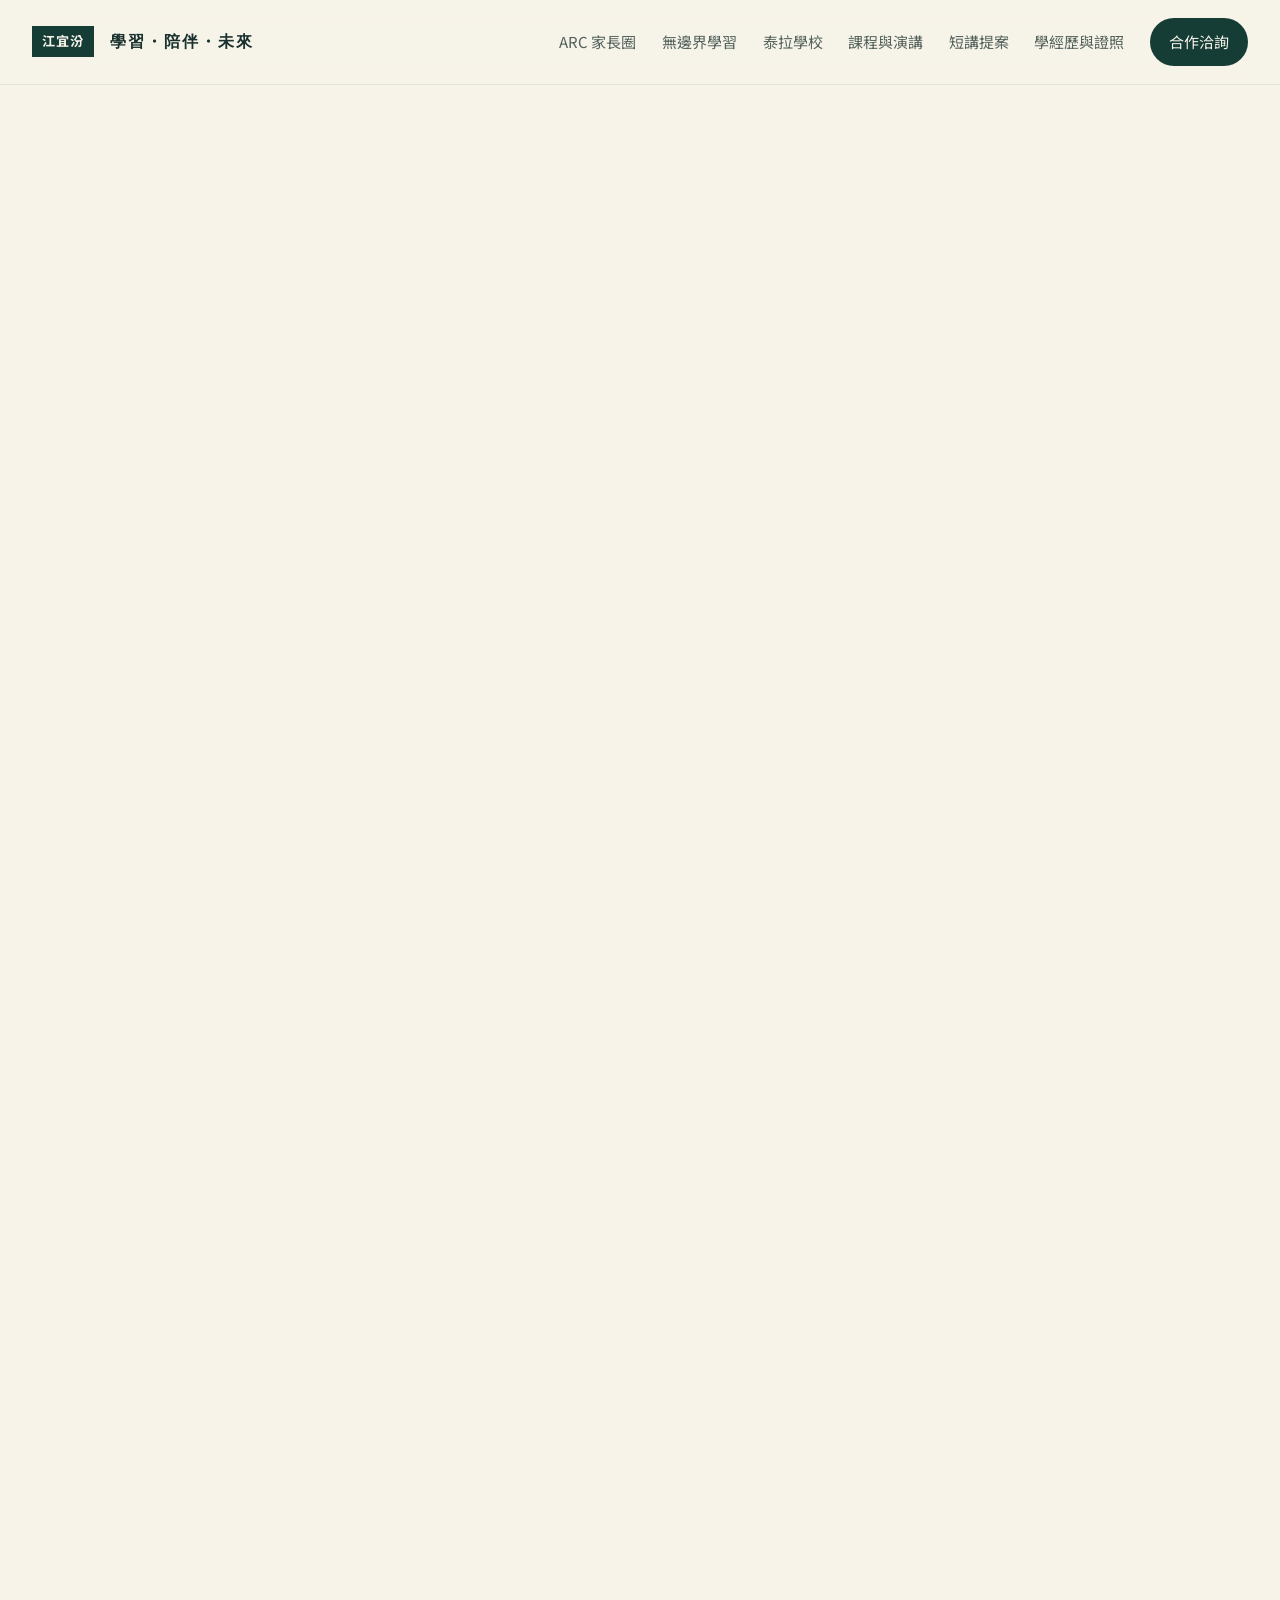
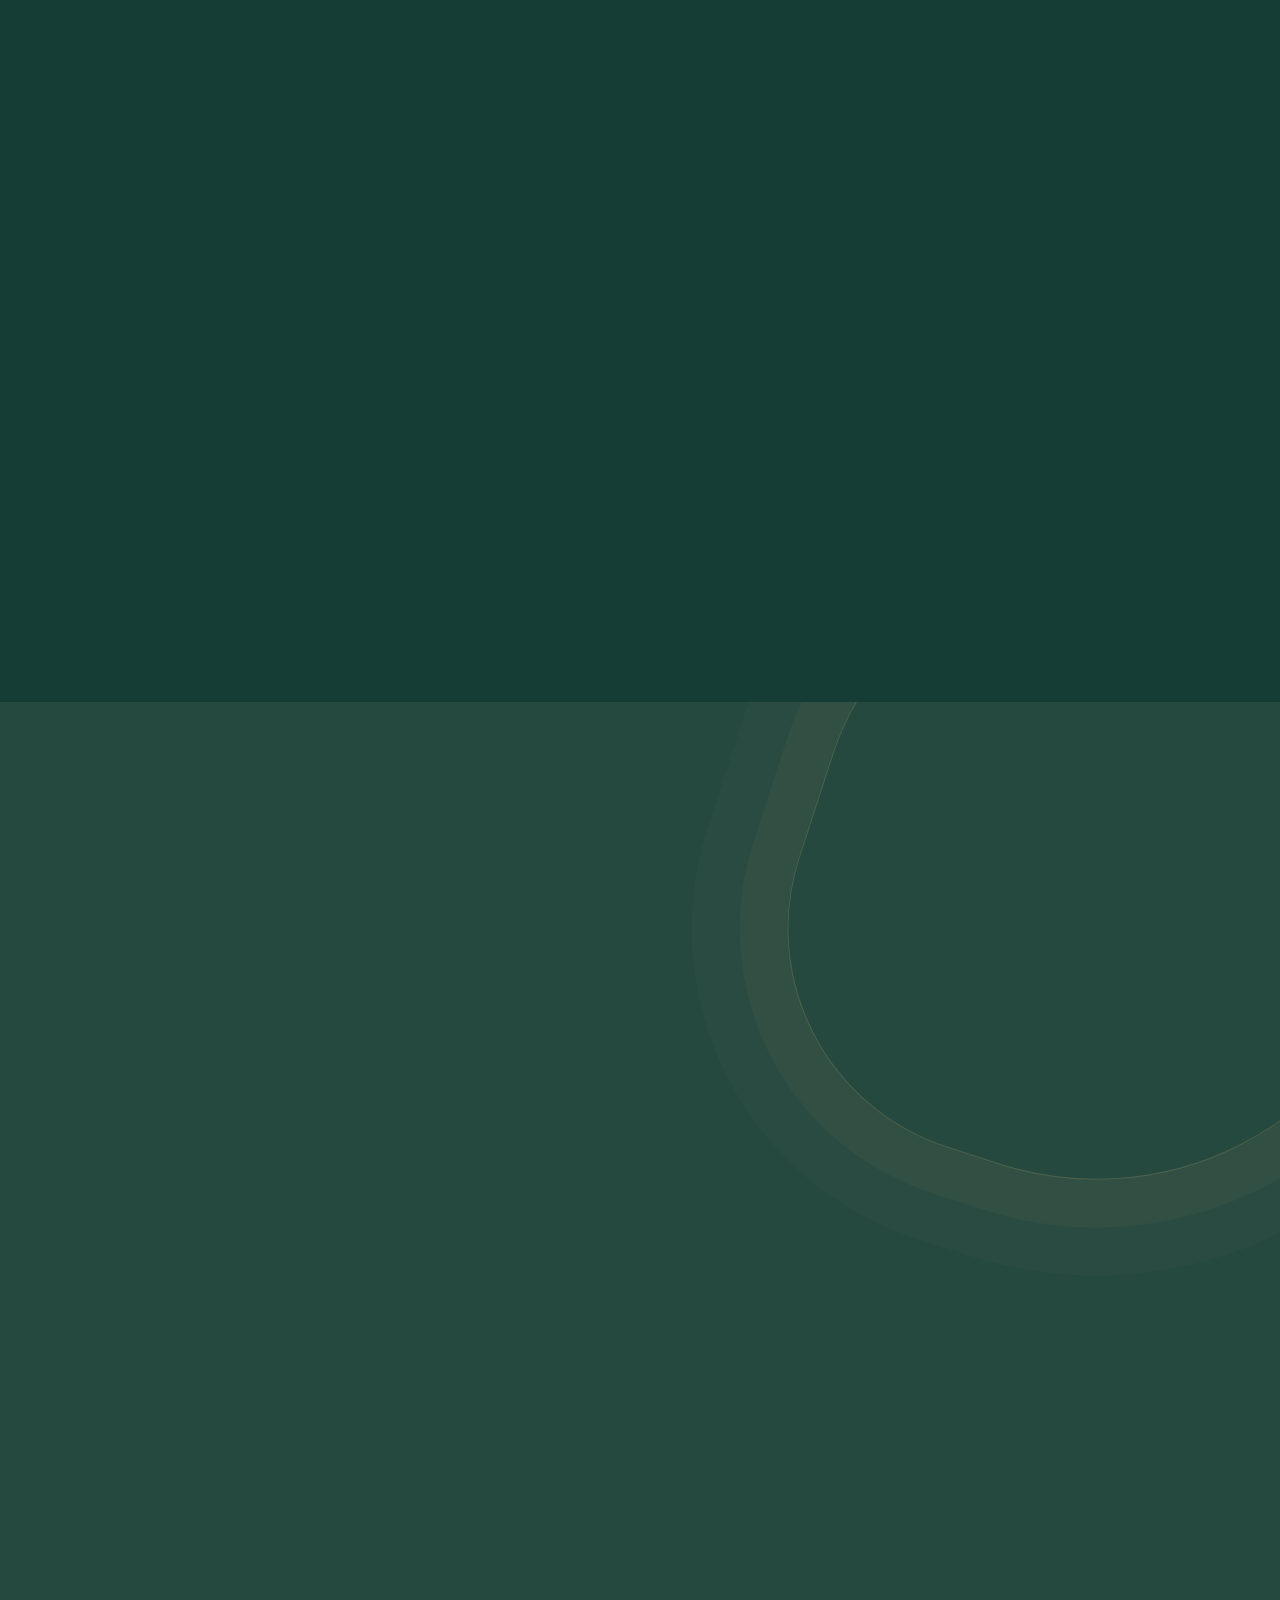
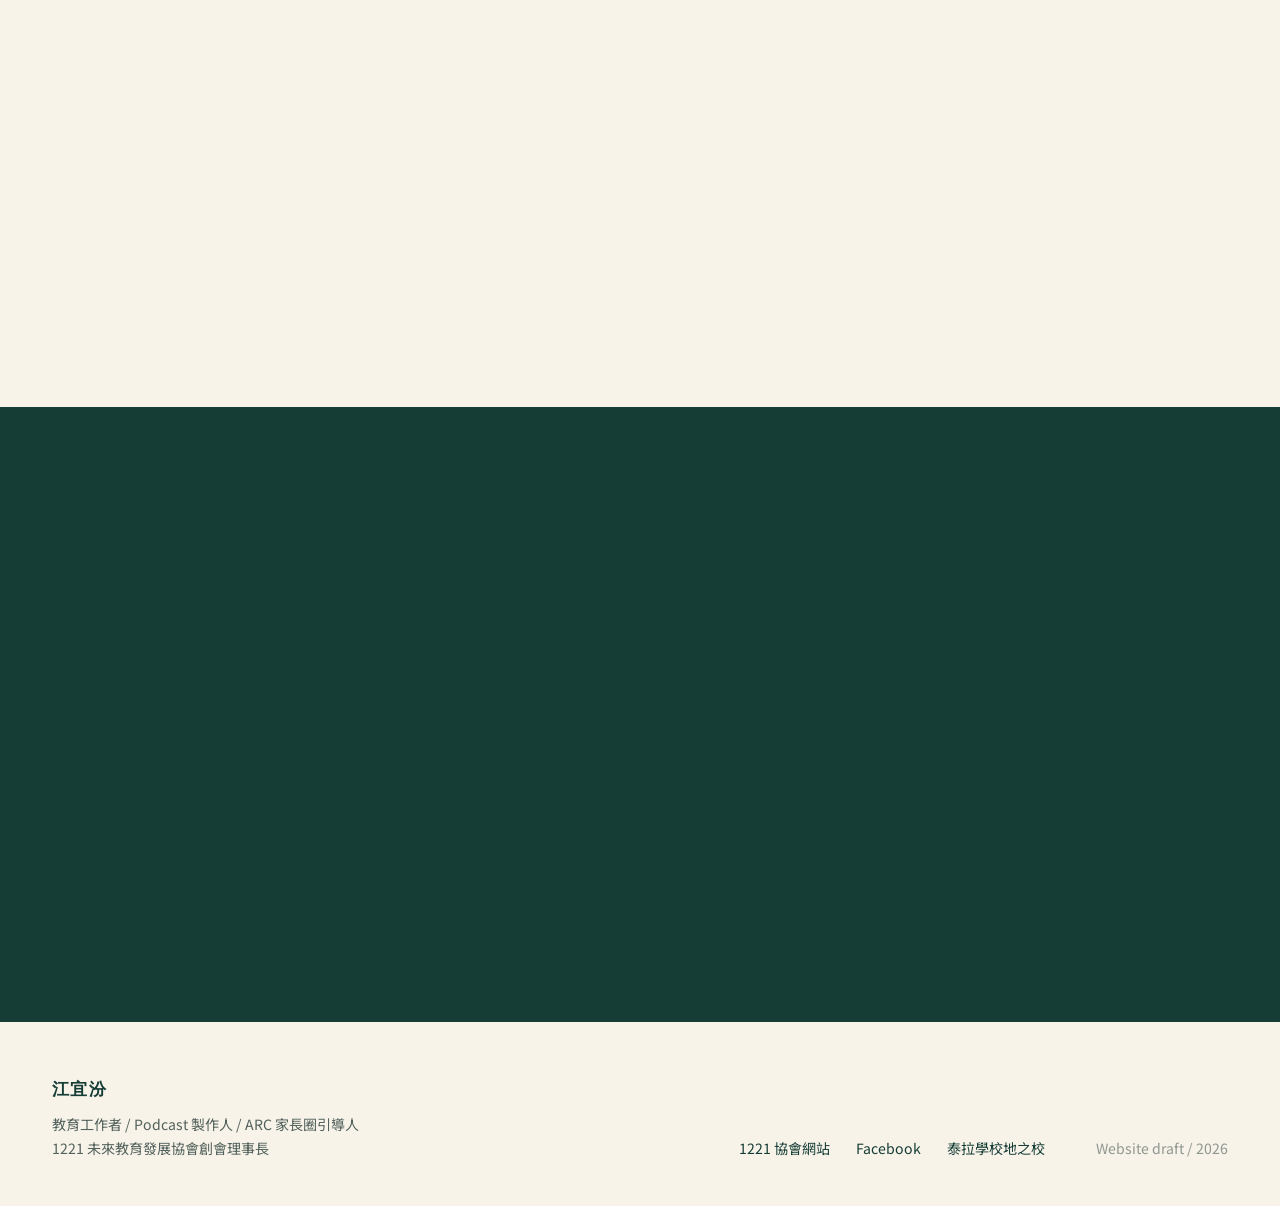
==== index.html @ 4de37e4e "Add profile credentials and resume photos" ====
<!doctype html>
<html lang="zh-Hant">
  <head>
    <meta charset="utf-8">
    <meta name="viewport" content="width=device-width, initial-scale=1">
    <meta name="description" content="透過課程、Podcast、家長陪伴與未來教育行動，讓孩子與家庭走向更有可能的未來。">
    <title>江宜汾 | 教育工作與未來行動</title>
    <link rel="preconnect" href="https://fonts.googleapis.com">
    <link rel="preconnect" href="https://fonts.gstatic.com" crossorigin>
    <link href="https://fonts.googleapis.com/css2?family=Noto+Sans+TC:wght@400;500;700;900&family=Noto+Serif+TC:wght@500;700;900&display=swap" rel="stylesheet">
    <link rel="stylesheet" href="styles.css?v=hosting-small-grid">
    <script src="script.js" defer></script>
  </head>
  <body>
    <header class="site-header">
      <a class="brand" href="#top" aria-label="回到首頁">
        <span class="brand-mark">江宜汾</span>
        <span class="brand-copy">學習・陪伴・未來</span>
      </a>
      <button class="menu-toggle" type="button" aria-expanded="false" aria-controls="primary-nav">
        <span></span><span></span>
        <span class="sr-only">開啟選單</span>
      </button>
      <nav class="primary-nav" id="primary-nav" aria-label="主要導覽">
        <a href="#parents">ARC 家長圈</a>
        <a href="#podcast">無邊界學習</a>
        <a href="#terra">泰拉學校</a>
        <a href="#teaching">課程與演講</a>
        <a href="proposal.html">短講提案</a>
        <a href="#profile">學經歷與證照</a>
        <a class="nav-button" href="#collaboration">合作洽詢</a>
      </nav>
    </header>

    <main id="top">
      <section class="hero">
        <div class="hero-content reveal">
          <p class="overline">EDUCATOR / HOST / FACILITATOR / FOUNDER</p>
          <p class="hero-name">江宜汾</p>
          <h1>讓學習成為<br>理解自己，<br><span>走向世界</span>的力量。</h1>
          <p class="hero-intro">我透過課程、對話、Podcast 與教育專案，陪伴孩子、家長與教育夥伴，探索更有可能的未來。</p>
          <div class="hero-actions">
            <a class="button primary" href="#parents">認識 ARC 家長圈</a>
            <a class="button secondary" href="proposal.html">短講工作坊提案</a>
            <a class="button secondary" href="#collaboration">合作與報名</a>
          </div>
        </div>
        <div class="hero-portrait reveal">
          <img src="工作照片/五明上課照片.jpg" alt="江宜汾帶領學生進行課堂討論">
          <div class="portrait-card">
            <img class="portrait-avatar" src="工作照片/個人照.jpg" alt="">
            <p>江宜汾</p>
            <strong>教育工作者</strong>
            <span>1221 未來教育發展協會<br>創會理事長</span>
          </div>
        </div>
      </section>

      <section class="metrics" aria-label="工作摘要">
        <div class="metric reveal">
          <strong>4</strong>
          <span>類實驗教育<br>課程經驗</span>
        </div>
        <div class="metric reveal">
          <strong>100<small>+</small></strong>
          <span>集無邊界學習<br>Podcast</span>
        </div>
        <div class="metric reveal">
          <strong>6</strong>
          <span>週 ARC 家長圈<br>引導旅程</span>
        </div>
        <div class="metric reveal">
          <strong>1</strong>
          <span>個推動未來教育<br>的協會</span>
        </div>
      </section>

      <section class="section profile" id="profile">
        <div class="section-title reveal">
          <p class="overline">BACKGROUND</p>
          <h2>從新聞現場、<br>品牌行動到教育陪伴，<br>累積跨界視角。</h2>
        </div>
        <div class="profile-grid">
          <article class="profile-card reveal">
            <p class="profile-label">Experience</p>
            <ul>
              <li>中國電視公司新聞部主播、專題組 / 財經組組長、文字記者</li>
              <li>「小資賺大錢」「進擊大未來」節目製作人與主持人</li>
              <li>活動主持與典禮司儀</li>
              <li>中國電視公司業務部整合行銷部經理</li>
              <li>青滷蔬食煮餐廳創辦人</li>
              <li>華砇實驗教育機構、LIA 五明國際學苑、展賦行動學苑教師</li>
              <li>荒野保護協會氣候變遷委員會循環零廢棄小組講師</li>
              <li>致理科技大學兼任講師</li>
              <li>長庚醫學大學兼任講師</li>
            </ul>
          </article>
          <article class="profile-card reveal">
            <p class="profile-label">Education</p>
            <ul>
              <li>Oxford Brookes University, MA in Electronic Media</li>
              <li>國立政治大學外交學系</li>
            </ul>
          </article>
          <div class="profile-media reveal" aria-label="新聞主播與節目製作主持人的媒體經歷">
            <figure class="profile-photo">
              <img src="工作照片/主播照.jpg" alt="江宜汾於中國電視公司擔任新聞主播">
              <figcaption>
                <strong>新聞主播</strong>
                <span>中視新聞主播台，訓練即時判斷、現場掌握與清楚表達。</span>
              </figcaption>
            </figure>
            <figure class="profile-photo">
              <img src="工作照片/sddefault.jpeg" alt="江宜汾擔任電視節目製作人與主持人">
              <figcaption>
                <strong>節目製作與主持</strong>
                <span>從議題設定、內容製作到鏡頭前主持，累積媒體敘事經驗。</span>
              </figcaption>
            </figure>
          </div>
        </div>
        <div class="profile-proof-grid" aria-label="江宜汾證照與簡歷照片">
          <article class="profile-proof-card profile-proof-wide reveal">
            <div>
              <p class="profile-label">Certifications</p>
              <h3>證照與引導資格</h3>
              <p>持續把情緒覺察、全腦思維、芳療、永續與身心覺察等跨域訓練，轉化為親子、教育與成人成長工作坊中的引導方法。</p>
            </div>
            <div class="profile-cert-grid">
              <figure>
                <img src="證照照片/emotional-agility-2026.jpg" alt="情緒靈敏力認證引導師證書">
                <figcaption>Emotional Agility Certified Facilitator<br>情緒靈敏力認證引導師 / 2026</figcaption>
              </figure>
              <figure>
                <img src="證照照片/emergenetics-youth-facilitator-upright.jpg" alt="全腦思維偏好青少年認證引導師證書">
                <figcaption>Emergenetics Certified Youth Facilitator<br>全腦思維偏好青少年認證引導師 / 2025</figcaption>
              </figure>
            </div>
          </article>
          <article class="profile-proof-card reveal">
            <p class="profile-label">Resume Highlights</p>
            <h3>簡歷重點</h3>
            <ul>
              <li>新聞主播、節目製作人與活動主持，累積公共表達與現場掌握能力。</li>
              <li>大學兼任講師、實驗教育教師與未來教育倡議者，長期投入教育現場。</li>
              <li>從媒體、品牌行銷、餐飲創業到非營利組織，形成跨界整合與轉譯能力。</li>
            </ul>
          </article>
          <div class="profile-proof-photos reveal">
            <figure>
              <img src="工作照片/12311346_791145014363970_659769746_o.jpg" alt="江宜汾擔任論壇主持人">
              <figcaption>論壇主持</figcaption>
            </figure>
            <figure>
              <img src="工作照片/6088655.jpg" alt="江宜汾進行演講分享">
              <figcaption>演講分享</figcaption>
            </figure>
            <figure>
              <img src="工作照片/S__41795670.jpg" alt="江宜汾擔任 TEDx 林口主持人">
              <figcaption>TEDx 林口主持</figcaption>
            </figure>
          </div>
        </div>
      </section>

      <section class="section media-moments" id="media-moments">
        <div class="section-title reveal">
          <p class="overline">MEDIA / HOSTING</p>
          <h2>從活動現場<br>到舞台主持，<br>連結群眾掌控現場。</h2>
        </div>
        <div class="moments-grid" aria-label="江宜汾活動主持照片">
          <figure class="moment-card moment-large reveal">
            <img src="工作照片/12311346_791145014363970_659769746_o.jpg" alt="江宜汾擔任中小企業創造價值趨勢論壇主持人">
            <figcaption>
              <strong>論壇主持</strong>
              <span>中小企業創造價值趨勢論壇，掌握議程節奏與現場交流。</span>
            </figcaption>
          </figure>
          <figure class="moment-card moment-tall reveal">
            <img src="工作照片/桃園之夜主持.jpeg" alt="江宜汾擔任桃園之夜活動主持">
            <figcaption>
              <strong>活動主持</strong>
              <span>典禮、論壇與活動現場的節奏掌握。</span>
            </figcaption>
          </figure>
          <figure class="moment-card moment-wide reveal">
            <img src="工作照片/S__41795670.jpg" alt="江宜汾擔任 TEDx 林口講座主持人">
            <figcaption>
              <strong>講座主持</strong>
              <span>TEDx 林口主持人，陪伴觀點在舞台上被看見。</span>
            </figcaption>
          </figure>
        </div>
      </section>

      <section class="section credentials" id="credentials">
        <div class="section-title reveal">
          <p class="overline">CREDENTIALS</p>
          <h2>把人的內在、<br>學習與行動，<br>放在同一張地圖裡。</h2>
        </div>
        <div class="credential-showcase">
          <article class="credential-card credential-feature reveal">
            <img src="證照照片/emotional-agility-2026.jpg" alt="Emotional Agility Certified Facilitator certificate">
            <p class="credential-number">01</p>
            <h3>Emotional Agility Certified Facilitator</h3>
            <p class="credential-zh">情緒靈敏力認證引導師</p>
            <span>Developed by Susan David, Ph.D. / 2026</span>
          </article>
          <article class="credential-card reveal">
            <img src="證照照片/emergenetics-youth-facilitator-upright.jpg" alt="Emergenetics Certified Youth Facilitator certificate">
            <p class="credential-number">02</p>
            <h3>Emergenetics Certified Youth Facilitator</h3>
            <p class="credential-zh">全腦思維偏好青少年認證引導師</p>
            <span>Emergenetics International / 2025</span>
          </article>
        </div>
        <div class="credential-list reveal" aria-label="其他證照與資格">
          <h3>Other Certifications & Qualifications</h3>
          <ul>
            <li><strong>Emotional Aromatherapy Practitioner</strong><span>情緒芳療師認證</span></li>
            <li><strong>Industrial Sustainability ESG Advanced Strategy Class</strong><span>產業永續 ESG 高階策略班 / 2022</span></li>
            <li><strong>Social Innovation Sustainable Management Incubation Program</strong><span>社會創新永續經營管理孵化班 / 2024</span></li>
            <li><strong>Access Bars Practitioner</strong><span>Access Bars 執行師</span></li>
            <li><strong>Usui Reiki First Degree</strong><span>臼井靈氣一階</span></li>
            <li><strong>PerFume Class Certificate</strong><span>調香課程結業證書 / Korea Design Craft Association</span></li>
          </ul>
        </div>
      </section>

      <section class="section teaching" id="teaching">
        <div class="teaching-intro reveal">
          <p class="overline">TEACHING</p>
          <h2>我設計的課程，<br>從提問開始，<br>以表達與行動完成。</h2>
          <p>課程結合媒體理解、批判思考與真實任務，讓學生從自己的經驗出發，逐步發展出能被聽見的觀點。</p>
          <div class="teaching-gallery">
            <figure class="teaching-photo feature">
              <img src="工作照片/展賦上課.jpg" alt="江宜汾於展賦行動學苑與五明國際學苑共同課程授課">
              <figcaption>
                <strong>傳播與溝通</strong>
                <span>展賦行動學苑 / 五明國際學苑</span>
              </figcaption>
            </figure>
            <figure class="teaching-photo interview">
              <img src="工作照片/上課照片1.jpg" alt="江宜汾帶領學生理解新聞採訪與媒體觀點">
              <figcaption>
                <strong>採訪與傳播</strong>
                <span>課堂現場</span>
              </figcaption>
            </figure>
          </div>
        </div>
        <div class="course-list">
          <article class="course reveal">
            <div class="course-heading">
              <p class="course-school">LIA 五明國際學苑</p>
              <div class="course-pair">
                <div>
                  <h3>提問與探索</h3>
                  <p class="course-subtitle">The Art of Asking: Inquiry, Self-Discovery, and the World</p>
                </div>
                <div>
                  <h3>批判思考</h3>
                  <p class="course-subtitle">Critical Thinking</p>
                </div>
              </div>
            </div>
            <div class="tags" aria-label="課程主軸">
              <span>提問力</span><span>自我探索</span><span>世界理解</span><span>事實與觀點</span><span>訊息判讀</span>
            </div>
          </article>
          <article class="course reveal">
            <div class="course-heading">
              <p class="course-school">華砇實驗教育機構</p>
              <h3>TED Talks 畢業專題演說</h3>
            </div>
            <div class="tags" aria-label="課程主軸">
              <span>議題探索</span><span>觀點形成</span><span>演說架構</span><span>舞台呈現</span>
            </div>
          </article>
          <article class="course reveal">
            <div class="course-heading">
              <p class="course-school">展賦行動學苑 / 五明國際學苑共同課程</p>
              <h3>傳播與溝通</h3>
            </div>
            <div class="tags" aria-label="課程主軸">
              <span>媒體理解</span><span>清楚溝通</span><span>合作呈現</span><span>內容策劃</span>
            </div>
          </article>
          <article class="course reveal">
            <div class="course-heading">
              <p class="course-school">愛因思卡實驗教育機構</p>
              <h3>採訪與傳播</h3>
              <p class="status">曾任教機構，目前已停止招生</p>
            </div>
            <div class="tags" aria-label="課程主軸">
              <span>觀察</span><span>提問</span><span>訪談</span><span>敘事表達</span>
            </div>
          </article>
        </div>
      </section>

      <section class="section speaking" id="speaking">
        <div class="speaking-copy reveal">
          <p class="overline">SPEAKING</p>
          <h2>演講與工作坊</h2>
          <p class="speaking-lead">陪孩子找到方向，<br>一起走向未來的光。</p>
          <p>以親職對話與未來教育為核心，和家長、學校及教育社群分享如何理解孩子、啟發潛能，並成為成長路上的支持力量。</p>
          <div class="speaking-themes">
            <span>理解孩子</span>
            <span>啟發潛能</span>
            <span>陪伴成長</span>
          </div>
        </div>
        <div class="speaking-visuals reveal">
          <figure class="speaking-photo">
            <img src="工作照片/演講照片.jpg" alt="江宜汾進行教育主題演講的現場照片">
            <figcaption>教育與親職主題演講現場</figcaption>
          </figure>
          <figure class="speaking-photo">
            <img src="工作照片/6088655.jpg" alt="江宜汾分享卸下主播光環、挺過創業路的演講現場">
            <figcaption>創業與人生轉折主題演講</figcaption>
          </figure>
          <figure class="speaking-poster">
            <img src="演講海報.jpg" alt="陪孩子找到方向，一起走向未來的光演講海報">
          </figure>
        </div>
      </section>

      <section class="podcast" id="podcast">
        <div class="podcast-copy reveal">
          <p class="overline">PODCAST</p>
          <h2>無邊界學習</h2>
          <p class="podcast-lead">與好好聽共同製作，累積超過 100 集的教育對話。</p>
          <p>從教室、家庭到未來社會，透過訪談與思辨，讓更多人看見學習可以發生的不同方式。精選短影音同步分享於 1221 未來教育發展協會 Facebook。</p>
          <div class="button-row">
            <a class="button light" href="https://www.provoice.tw/podcast/show?id=f06c86f3-080a-40a9-8164-56e6d4a44e2d" target="_blank" rel="noopener">前往收聽節目</a>
            <a class="text-link" href="https://www.facebook.com/1221feda/reels/?locale=zh_TW" target="_blank" rel="noopener">觀看短影音</a>
            <a class="text-link" href="https://1221.org.tw/" target="_blank" rel="noopener">協會網站</a>
          </div>
          <div class="guest-gallery" aria-label="無邊界學習訪談來賓合照">
            <figure>
              <img src="工作照片/溫怡玲無邊界學習.jpeg" alt="江宜汾與無邊界學習受訪者於好好聽 FM 合影">
              <figcaption>與受訪者的教育對話</figcaption>
            </figure>
            <figure>
              <img src="工作照片/萬叔無邊界學習.jpg" alt="江宜汾與無邊界學習受訪者於錄音現場合影">
              <figcaption>每一次訪談，打開新的學習視角</figcaption>
            </figure>
          </div>
        </div>
        <div class="audio-display reveal" aria-label="無邊界學習錄音工作照">
          <div class="audio-title">
            <span class="live-dot"></span>
            <span>好好聽 FM 錄音現場</span>
          </div>
          <div class="audio-feature">
            <img src="工作照片/錄音側錄.jpg" alt="江宜汾錄製無邊界學習 Podcast 的現場照片">
          </div>
          <div class="reels-heading">
            <span>FEATURED SHORTS</span>
            <p>精選短影音</p>
          </div>
          <div class="short-video-grid">
            <article class="short-video">
              <video controls playsinline preload="metadata" poster="短影音封面/圓臉貓-首格.jpg" aria-label="訪問生態老師圓臉貓">
                <source src="圓臉貓.mp4" type="video/mp4">
                您的瀏覽器無法播放這段影片。
              </video>
              <p>01</p>
              <h3>訪問生態老師圓臉貓</h3>
            </article>
            <article class="short-video">
              <video controls playsinline preload="metadata" poster="短影音封面/何明彦-首格.jpg" aria-label="訪問台灣創意工場何明彦">
                <source src="何明彦.MP4" type="video/mp4">
                您的瀏覽器無法播放這段影片。
              </video>
              <p>02</p>
              <h3>訪問台灣創意工場何明彦</h3>
            </article>
          </div>
          <div class="reel-more">
            <span>更多短影音</span>
            <a href="https://www.facebook.com/reel/3087867011361282?locale=zh_TW" target="_blank" rel="noopener">精選連結 01</a>
            <a href="https://www.facebook.com/reel/1065139482392105?locale=zh_TW" target="_blank" rel="noopener">精選連結 02</a>
          </div>
        </div>
      </section>

      <section class="section parents" id="parents">
        <div class="parents-gallery reveal">
          <img src="家長會/IMG_6838%201.JPG" alt="ARC 家長圈學員正在進行小組交流">
          <div class="gallery-caption">
            <p>陪伴並不是完美解答，</p>
            <strong>而是穩定地在場。</strong>
          </div>
        </div>
        <div class="parents-copy">
          <div class="reveal">
            <p class="overline">PARENT CIRCLE</p>
            <h2>ARC 家長圈</h2>
            <p class="lead">孩子成長的路上，家長也值得被理解與支持。</p>
            <p>六週引導歷程，每週一次、每次兩小時，陪伴家長從看見自己開始，在理解與接納中，建立更穩定的家庭支持力量。</p>
          </div>
          <div class="parent-themes reveal">
            <p>看見自己的狀態與需要</p>
            <p>理解情緒與親子互動</p>
            <p>練習穩定而清楚的陪伴</p>
            <p>建立家庭支持力量</p>
          </div>
          <div class="recode-note reveal">
            <p class="recode-label">ARC × RECODE</p>
            <h3>從自動反應，回到有選擇的陪伴。</h3>
            <p>在 ARC 家長圈裡，我們不只處理孩子的行為，也陪家長看見自己被觸發的瞬間：內在需要、核心恐懼、舊有劇本與信念如何推動控制、焦慮或說教。透過 RECODE 的整理，家長能重新理解自己的反應，練習把舊模式改寫成更清楚、更穩定的親子互動。</p>
          </div>
          <div class="registration reveal">
            <img class="registration-qr" src="家長會/parentscircle.png" alt="掃描 QR code 登記 ARC 家長圈參與意願">
            <div>
              <h3>登記參與意願</h3>
              <p>集滿 6 至 8 位有意願的家長後，將協調適合大家的上課時間。</p>
              <div class="parent-actions">
                <a class="button primary" href="https://evaa83.github.io/parents/arc-parent-circle-site/" target="_blank" rel="noopener">查看 ARC 家長圈完整網頁</a>
              </div>
              <p class="scan-note">請使用手機掃描 QR code 填寫意願登記</p>
            </div>
          </div>
        </div>
      </section>

      <aside class="line-banner reveal" aria-label="LINE 官方帳號">
        <div>
          <p class="overline">LINE OFFICIAL ACCOUNT</p>
          <h2>加入 LINE，收到家長支持與教育活動資訊</h2>
        </div>
        <div class="line-actions">
          <img class="line-qr" src="konyaline.png" alt="掃描 QR code 加入江宜汾 LINE 官方帳號">
          <p>掃描 QR code<br>加入好友</p>
        </div>
      </aside>

      <section class="terra" id="terra">
        <div class="terra-header reveal">
          <img class="terra-logo" src="泰拉素材/terra-logo.jpg" alt="Terra School 泰拉學校 logo">
          <p class="overline">TERRA SCHOOL</p>
          <h2>以自然為師，<br>向地球學習。</h2>
          <p>泰拉學校是一所沒有圍牆的學校，帶領學習者走進田野、山林與海岸，從體驗中覺察自己、理解他人，並回應真實世界的問題。</p>
          <div class="terra-actions">
            <a class="button light" href="https://terrahan.tw" target="_blank" rel="noopener">前往泰拉學校官網</a>
            <a class="button outline-light" href="https://terrahan.tw" target="_blank" rel="noopener">查看活動內容</a>
          </div>
        </div>
        <div class="terra-visuals reveal" aria-label="泰拉學校自然場域照片">
          <figure class="terra-visual-main">
            <img src="泰拉素材/terra-field-team.jpg" alt="泰拉學校學員走進蓮田與稻田進行田野學習">
            <figcaption>泰拉學校現場：走進真實場域，在自然、地方與團隊中學習。</figcaption>
          </figure>
        </div>
        <figure class="terra-pillars reveal" aria-label="泰拉學校三大核心：體驗自然、覺察自我、理解創造，交會於泰拉">
          <img src="泰拉素材/terra-venns-color-transparent.png" alt="泰拉學校三大核心 Venn 圖：體驗自然、覺察自我、理解創造，交會於泰拉">
          <figcaption class="sr-only">泰拉學校以體驗自然、覺察自我與理解創造作為三大核心，三者交會成為泰拉的學習方法。</figcaption>
        </figure>
        <div class="terra-programs">
          <article class="program active reveal">
            <img src="泰拉素材/terra-earth-field.jpg" alt="田野與食農教育場域">
            <p>01 / EARTH</p>
            <h3>地之校</h3>
            <span>農村・食農・地方共創</span>
            <p>走進土地與生產現場，理解農業、生活和地方關係，已展開 2026 成果整理。</p>
          </article>
          <article class="program reveal">
            <img src="泰拉素材/terra-sky.jpg" alt="高山與雲海代表照">
            <p>02 / SKY</p>
            <h3>天之校</h3>
            <span>高山・步行・山旅共生</span>
            <p>以五日高山移動學習為核心，在高度、氣候與團隊協作中練習判斷。</p>
          </article>
          <article class="program reveal">
            <img src="泰拉素材/terra-ocean.jpg" alt="海洋與沿岸代表照">
            <p>03 / OCEAN</p>
            <h3>海之校</h3>
            <span>海洋・沿岸・水域行動</span>
            <p>從沿岸與海洋環境出發，觀察水域生態和人類生活，作為籌備中的未來系列。</p>
          </article>
        </div>
      </section>

      <section class="collaboration" id="collaboration">
        <div class="collaboration-content reveal">
          <p class="overline">PARTNERSHIP</p>
          <h2>邀請願意投資下一代的夥伴，<br>與我們一起行動。</h2>
          <p>我們正在尋找關注永續教育、生態教育、綠領人才培育與下一代學習的企業及基金會，透過活動贊助、學生支持、專案合作或冠名合作，讓更多年輕人獲得參與的機會。</p>
          <div class="hero-actions">
            <a class="button light" href="proposal.html">查看短講工作坊提案</a>
            <a class="button light" href="https://1221.org.tw/" target="_blank" rel="noopener">支持 1221</a>
            <a class="button outline-light" href="mailto:evachiang0803@gmail.com">聯絡我</a>
          </div>
        </div>
      </section>
    </main>

    <footer class="site-footer">
      <div>
        <p class="footer-title">江宜汾</p>
        <p>教育工作者 / Podcast 製作人 / ARC 家長圈引導人<br>1221 未來教育發展協會創會理事長</p>
      </div>
      <div class="footer-links">
        <a href="https://1221.org.tw/" target="_blank" rel="noopener">1221 協會網站</a>
        <a href="https://www.facebook.com/1221feda?locale=zh_TW" target="_blank" rel="noopener">Facebook</a>
        <a href="https://terrahan.tw" target="_blank" rel="noopener">泰拉學校地之校</a>
      </div>
      <p class="copyright">Website draft / 2026</p>
    </footer>
  </body>
</html>
---- styles.css ----
:root {
  --cream: #f7f3e9;
  --paper: #fffdf7;
  --forest: #153d36;
  --pine: #285548;
  --leaf: #63775e;
  --clay: #bc684c;
  --sun: #e6c47d;
  --mist: #e2e7dc;
  --line: rgba(21, 61, 54, 0.14);
  --text: #19312d;
  --muted: #52615b;
  --serif: "Noto Serif TC", "Songti TC", serif;
  --sans: "Noto Sans TC", system-ui, sans-serif;
  --max: 1240px;
}

* {
  box-sizing: border-box;
}

html {
  scroll-behavior: smooth;
}

[id] {
  scroll-margin-top: 76px;
}

body {
  margin: 0;
  color: var(--text);
  background: var(--cream);
  font-family: var(--sans);
  line-height: 1.7;
}

main {
  display: flex;
  flex-direction: column;
}

main > .hero,
main > .metrics {
  order: 0;
}

main > #parents {
  order: 1;
}

main > .line-banner {
  order: 2;
}

main > #podcast {
  order: 3;
}

main > #terra {
  order: 4;
}

main > #teaching {
  order: 5;
}

main > #speaking {
  order: 6;
}

main > #media-moments {
  order: 7;
}

main > #profile {
  order: 8;
}

main > #credentials {
  order: 9;
}

main > #collaboration {
  order: 10;
}

a {
  color: inherit;
  text-decoration: none;
}

img {
  display: block;
  max-width: 100%;
}

h1,
h2,
h3,
p {
  margin: 0;
}

.sr-only {
  position: absolute;
  width: 1px;
  height: 1px;
  padding: 0;
  margin: -1px;
  overflow: hidden;
  clip-path: inset(50%);
  white-space: nowrap;
}

.site-header {
  position: sticky;
  z-index: 20;
  top: 0;
  display: flex;
  align-items: center;
  justify-content: space-between;
  gap: 24px;
  padding: 18px max(calc((100vw - var(--max)) / 2), 32px);
  border-bottom: 1px solid rgba(21, 61, 54, 0.09);
  background: rgba(247, 243, 233, 0.89);
  backdrop-filter: blur(14px);
}

.brand {
  display: flex;
  align-items: center;
  gap: 16px;
  font-weight: 700;
}

.brand-mark {
  padding: 4px 10px 5px;
  color: var(--cream);
  background: var(--forest);
  font-size: 0.82rem;
  letter-spacing: 0.08em;
}

.brand-copy {
  font-family: var(--serif);
  letter-spacing: 0.12em;
}

.primary-nav {
  display: flex;
  align-items: center;
  gap: clamp(16px, 2vw, 34px);
  color: var(--muted);
  font-size: 0.94rem;
}

.primary-nav a:hover,
.footer-links a:hover {
  color: var(--clay);
}

.nav-button {
  padding: 11px 19px;
  border-radius: 999px;
  color: var(--cream) !important;
  background: var(--forest);
}

.menu-toggle {
  display: none;
  padding: 9px;
  border: 0;
  background: transparent;
}

.menu-toggle span:not(.sr-only) {
  display: block;
  width: 25px;
  height: 1px;
  margin: 7px 0;
  background: var(--forest);
}

.overline {
  margin-bottom: 18px;
  color: var(--clay);
  font-size: 0.73rem;
  font-weight: 700;
  letter-spacing: 0.27em;
}

.hero {
  display: grid;
  grid-template-columns: minmax(390px, 0.95fr) minmax(430px, 1fr);
  gap: clamp(48px, 8vw, 96px);
  align-items: center;
  max-width: var(--max);
  min-height: calc(100vh - 78px);
  margin: auto;
  padding: clamp(64px, 8vw, 100px) 32px;
}

.hero h1 {
  margin-bottom: 28px;
  font-family: var(--serif);
  font-size: clamp(3rem, 4.55vw, 4.35rem);
  font-weight: 900;
  line-height: 1.3;
  letter-spacing: 0.035em;
}

.hero-name {
  margin-bottom: 21px;
  color: var(--forest);
  font-family: var(--serif);
  font-size: clamp(1.18rem, 1.7vw, 1.38rem);
  font-weight: 700;
  letter-spacing: 0.28em;
}

.hero h1 span {
  color: var(--clay);
}

.hero-intro {
  max-width: 490px;
  color: var(--muted);
  font-size: clamp(1.02rem, 1.4vw, 1.12rem);
  line-height: 2;
}

.hero-actions,
.button-row {
  display: flex;
  flex-wrap: wrap;
  align-items: center;
  gap: 18px;
  margin-top: 40px;
}

.button {
  display: inline-flex;
  align-items: center;
  justify-content: center;
  min-height: 52px;
  padding: 12px 28px;
  border-radius: 999px;
  font-size: 0.95rem;
  font-weight: 500;
  transition: transform 180ms ease, background 180ms ease, color 180ms ease;
}

.button:hover:not(.disabled) {
  transform: translateY(-2px);
}

.button.primary {
  color: var(--cream);
  background: var(--forest);
}

.button.secondary {
  border: 1px solid var(--forest);
  color: var(--forest);
}

.button.light {
  color: var(--forest);
  background: var(--cream);
}

.button.outline-light {
  border: 1px solid rgba(247, 243, 233, 0.6);
  color: var(--cream);
}

.button.disabled {
  cursor: default;
  opacity: 0.52;
}

.hero-portrait {
  position: relative;
  display: flex;
  align-items: flex-end;
  justify-content: center;
  overflow: hidden;
  min-height: 590px;
  padding: 46px 72px 0;
  background: var(--mist);
}

.hero-portrait::before {
  position: absolute;
  top: 44px;
  right: 42px;
  bottom: 80px;
  left: 42px;
  border: 1px solid rgba(21, 61, 54, 0.13);
  border-radius: 50%;
  content: "";
}

.hero-portrait::after {
  position: absolute;
  right: -52px;
  bottom: -62px;
  width: 232px;
  height: 232px;
  border-radius: 50%;
  background: var(--sun);
  content: "";
}

.hero-portrait > img {
  position: absolute;
  z-index: 2;
  inset: 48px 62px 0;
  width: calc(100% - 124px);
  height: calc(100% - 48px);
  object-fit: cover;
  object-position: 22% center;
  filter: saturate(0.9) contrast(1.02);
}

.portrait-card {
  position: absolute;
  z-index: 3;
  right: 34px;
  bottom: 34px;
  min-width: 213px;
  padding: 21px 22px;
  color: var(--cream);
  background: var(--forest);
}

.portrait-avatar {
  width: 49px;
  height: 49px;
  margin-bottom: 13px;
  border-radius: 50%;
  object-fit: cover;
  object-position: center top;
}

.portrait-card p {
  color: var(--sun);
  font-size: 0.78rem;
  font-weight: 700;
  letter-spacing: 0.22em;
}

.portrait-card strong {
  display: block;
  margin: 8px 0 6px;
  font-family: var(--serif);
  font-size: 1.3rem;
  letter-spacing: 0.08em;
}

.portrait-card span {
  color: rgba(247, 243, 233, 0.74);
  font-size: 0.82rem;
  line-height: 1.75;
}

.metrics {
  display: grid;
  grid-template-columns: repeat(4, 1fr);
  max-width: var(--max);
  margin: 0 auto;
  padding: 0 32px 82px;
}

.metric {
  display: flex;
  align-items: center;
  gap: clamp(14px, 2vw, 28px);
  padding: 22px clamp(14px, 3vw, 38px);
  border-left: 1px solid var(--line);
}

.metric:last-child {
  border-right: 1px solid var(--line);
}

.metric strong {
  color: var(--forest);
  font-family: var(--serif);
  font-size: clamp(2.4rem, 4vw, 3.55rem);
  font-weight: 700;
  line-height: 1;
}

.metric strong small {
  color: var(--clay);
  font-size: 0.52em;
}

.metric span {
  color: var(--muted);
  font-size: 0.92rem;
  line-height: 1.7;
}

.section {
  max-width: var(--max);
  margin: auto;
  padding: clamp(76px, 9vw, 120px) 32px;
}

.section-title {
  display: flex;
  justify-content: space-between;
  margin-bottom: 58px;
}

.section-title h2,
.teaching-intro h2,
.parents-copy h2,
.terra-header h2,
.profile .section-title h2,
.collaboration h2 {
  font-family: var(--serif);
  font-size: clamp(2rem, 3.45vw, 3rem);
  line-height: 1.58;
  letter-spacing: 0.06em;
}

.work {
  border-top: 1px solid var(--line);
}

.work-grid {
  display: grid;
  grid-template-columns: repeat(6, 1fr);
  gap: 17px;
}

.work-card {
  grid-column: span 3;
  min-height: 355px;
  padding: 29px 27px;
  transition: transform 240ms ease;
}

.work-card:nth-child(-n + 3) {
  grid-column: span 2;
}

.work-card:hover {
  transform: translateY(-6px);
}

.work-card .number {
  margin-bottom: 72px;
  font-size: 0.75rem;
  letter-spacing: 0.16em;
}

.work-card h3 {
  margin-bottom: 18px;
  font-family: var(--serif);
  font-size: 1.36rem;
  letter-spacing: 0.06em;
}

.work-card p:not(.number) {
  min-height: 94px;
  color: rgba(25, 49, 45, 0.78);
}

.work-card a {
  font-size: 0.91rem;
  font-weight: 500;
}

.work-card a::after {
  margin-left: 12px;
  content: "->";
}

.card-teaching {
  background: #e4e8dc;
}

.card-media {
  background: #d8e6df;
}

.card-parents {
  background: #f0e2d8;
}

.card-future {
  color: var(--cream);
  background: var(--forest);
}

.card-future p:not(.number) {
  color: rgba(247, 243, 233, 0.78);
}

.card-speaking {
  background: #eddfd4;
}

.profile {
  border-top: 1px solid var(--line);
}

.profile-grid {
  display: grid;
  grid-template-columns: 1.12fr 0.88fr 0.9fr;
  gap: 16px;
}

.profile-card,
.profile-photo {
  padding: clamp(26px, 4vw, 38px);
  border: 1px solid var(--line);
  background: rgba(255, 255, 255, 0.34);
}

.profile-photo {
  display: flex;
  flex-direction: column;
  gap: 20px;
  margin: 0;
  padding: 16px;
}

.profile-photo img {
  display: block;
  width: 100%;
  aspect-ratio: 4 / 3;
  object-fit: cover;
  object-position: center;
}

.profile-photo figcaption {
  display: grid;
  gap: 8px;
  padding: 0 8px 8px;
}

.profile-photo strong {
  color: var(--forest);
  font-family: var(--serif);
  font-size: 1.08rem;
  letter-spacing: 0.06em;
}

.profile-photo span {
  color: var(--muted);
  font-size: 0.92rem;
  line-height: 1.75;
}

.profile-media {
  display: grid;
  gap: 16px;
}

.profile-media .profile-photo {
  min-height: 0;
}

.profile-media .profile-photo img {
  aspect-ratio: 16 / 9.4;
}

.profile-media .profile-photo:nth-child(2) img {
  object-position: center;
}

.profile-label {
  margin-bottom: 26px;
  color: var(--clay);
  font-size: 0.75rem;
  font-weight: 700;
  letter-spacing: 0.18em;
  text-transform: uppercase;
}

.profile-card ul {
  display: grid;
  gap: 16px;
  padding: 0;
  list-style: none;
}

.profile-card li {
  position: relative;
  padding-left: 22px;
  color: var(--forest);
  line-height: 1.8;
}

.profile-card li::before {
  position: absolute;
  top: 0.82em;
  left: 0;
  width: 7px;
  height: 7px;
  border-radius: 999px;
  background: var(--clay);
  content: "";
}

.profile-proof-grid {
  display: grid;
  grid-template-columns: minmax(0, 1.18fr) minmax(280px, 0.82fr);
  gap: 16px;
  margin-top: 16px;
}

.profile-proof-card,
.profile-proof-photos {
  padding: clamp(24px, 3vw, 34px);
  border: 1px solid var(--line);
  background: rgba(255, 255, 255, 0.34);
}

.profile-proof-wide {
  display: grid;
  grid-template-columns: minmax(220px, 0.55fr) minmax(0, 1fr);
  gap: clamp(22px, 4vw, 40px);
  grid-row: span 2;
  align-items: start;
}

.profile-proof-card h3 {
  margin-bottom: 14px;
  font-family: var(--serif);
  font-size: clamp(1.26rem, 2vw, 1.58rem);
  line-height: 1.5;
  letter-spacing: 0.05em;
}

.profile-proof-card p:not(.profile-label) {
  color: var(--muted);
  font-size: 0.94rem;
  line-height: 1.9;
}

.profile-proof-card ul {
  display: grid;
  gap: 14px;
  padding: 0;
  margin: 0;
  list-style: none;
}

.profile-proof-card li {
  padding-bottom: 14px;
  border-bottom: 1px solid var(--line);
  color: var(--muted);
  font-size: 0.92rem;
  line-height: 1.8;
}

.profile-cert-grid {
  display: grid;
  grid-template-columns: repeat(2, minmax(0, 1fr));
  gap: 14px;
}

.profile-cert-grid figure,
.profile-proof-photos figure {
  margin: 0;
}

.profile-cert-grid img {
  width: 100%;
  aspect-ratio: 4 / 3;
  border: 1px solid rgba(25, 49, 45, 0.12);
  background: #fff;
  object-fit: contain;
}

.profile-cert-grid figcaption,
.profile-proof-photos figcaption {
  padding-top: 10px;
  color: var(--muted);
  font-size: 0.78rem;
  line-height: 1.65;
}

.profile-proof-photos {
  display: grid;
  grid-template-columns: repeat(3, minmax(0, 1fr));
  gap: 12px;
  padding: 14px;
}

.profile-proof-photos img {
  width: 100%;
  aspect-ratio: 4 / 3.1;
  object-fit: cover;
}

.profile-proof-photos figure:nth-child(2) img {
  object-position: 18% center;
}

.profile-proof-photos figure:nth-child(3) img {
  object-position: 28% center;
}

.media-moments {
  border-top: 1px solid var(--line);
}

.moments-grid {
  display: grid;
  grid-template-columns: repeat(3, minmax(0, 1fr));
  gap: clamp(12px, 2vw, 20px);
  align-items: start;
  max-width: 720px;
  margin-left: auto;
}

.moment-card {
  position: relative;
  margin: 0;
  overflow: hidden;
  background: var(--mist);
}

.moment-card:nth-child(2) {
  transform: none;
}

.moment-large {
  grid-column: auto;
}

.moment-tall {
  grid-column: auto;
}

.moment-wide {
  grid-column: auto;
  margin-top: 0;
}

.moment-card img {
  width: 100%;
  height: 100%;
  min-height: 0;
  object-fit: cover;
  filter: saturate(0.92) contrast(1.02);
}

.moment-large img {
  aspect-ratio: 4 / 3.15;
  object-position: center;
}

.moment-tall img {
  aspect-ratio: 4 / 3.15;
  object-position: 60% 28%;
}

.moment-card:not(.moment-large):not(.moment-tall):not(.moment-wide) img {
  aspect-ratio: 4 / 3.25;
}

.moment-wide img {
  aspect-ratio: 4 / 3.15;
  object-position: 28% center;
}

.moment-card figcaption {
  position: absolute;
  right: 0;
  bottom: 0;
  left: 0;
  display: grid;
  gap: 4px;
  padding: 18px 16px 14px;
  color: var(--cream);
  background: linear-gradient(to top, rgba(12, 30, 27, 0.82), rgba(12, 30, 27, 0));
}

.moment-card strong {
  font-family: var(--serif);
  font-size: 0.98rem;
  letter-spacing: 0.06em;
}

.moment-card span {
  color: rgba(247, 243, 233, 0.78);
  font-size: 0.82rem;
  line-height: 1.55;
}

.credentials {
  border-top: 1px solid var(--line);
}

.credential-showcase {
  display: grid;
  grid-template-columns: 1.08fr 0.92fr;
  gap: 18px;
}

.credential-card {
  min-height: 0;
  padding: 25px 24px 27px;
  border: 1px solid var(--line);
  background: rgba(255, 255, 255, 0.36);
}

.credential-feature {
  color: var(--cream);
  background: var(--forest);
}

.credential-card img {
  display: block;
  width: 100%;
  aspect-ratio: 4 / 2.65;
  margin-bottom: 24px;
  border: 1px solid rgba(25, 49, 45, 0.12);
  background: #fff;
  object-fit: contain;
  object-position: center;
}

.credential-card:not(.credential-feature) img {
  object-position: center 44%;
}

.credential-number {
  margin-bottom: 18px;
  color: var(--clay);
  font-size: 0.72rem;
  letter-spacing: 0.18em;
}

.credential-feature .credential-number {
  color: var(--sun);
}

.credential-card h3 {
  max-width: 520px;
  margin-bottom: 12px;
  font-family: var(--serif);
  font-size: clamp(1.22rem, 1.8vw, 1.48rem);
  line-height: 1.42;
  letter-spacing: 0.03em;
}

.credential-zh {
  margin-bottom: 20px;
  color: var(--clay);
  font-weight: 500;
}

.credential-feature .credential-zh {
  color: var(--sun);
}

.credential-card span {
  color: var(--muted);
  font-size: 0.78rem;
  line-height: 1.6;
}

.credential-feature span {
  color: rgba(247, 243, 233, 0.68);
}

.credential-list {
  margin-top: 18px;
  padding: clamp(24px, 3vw, 34px);
  border: 1px solid var(--line);
  background: rgba(255, 255, 255, 0.28);
}

.credential-list h3 {
  margin-bottom: 20px;
  font-family: var(--serif);
  font-size: 1.14rem;
  letter-spacing: 0.06em;
}

.credential-list ul {
  display: grid;
  gap: 0;
  padding: 0;
  list-style: none;
}

.credential-list li {
  display: grid;
  grid-template-columns: minmax(0, 1.18fr) minmax(180px, 0.82fr);
  gap: 20px;
  padding: 15px 0;
  border-top: 1px solid var(--line);
}

.credential-list strong {
  color: var(--forest);
  font-family: var(--serif);
  font-size: 1rem;
  line-height: 1.55;
}

.credential-list span {
  color: var(--muted);
  font-size: 0.86rem;
  line-height: 1.65;
}

.teaching {
  display: grid;
  grid-template-columns: 0.84fr 1.1fr;
  gap: clamp(48px, 8vw, 102px);
  align-items: start;
}

.teaching-intro {
  position: sticky;
  top: 120px;
}

.teaching-intro > p:last-child {
  margin-top: 27px;
  color: var(--muted);
  line-height: 2;
}

.teaching-gallery {
  display: grid;
  grid-template-columns: 1fr 0.82fr;
  gap: 12px;
  align-items: end;
  margin-top: 40px;
}

.teaching-photo {
  margin: 0;
}

.teaching-photo img {
  width: 100%;
  aspect-ratio: 4 / 5.1;
  object-fit: cover;
  object-position: center;
}

.teaching-photo.feature img {
  aspect-ratio: 4 / 5.8;
  object-position: 18% center;
}

.teaching-photo.interview img {
  object-position: 14% center;
}

.teaching-photo figcaption {
  padding: 12px 2px 0;
}

.teaching-photo strong {
  display: block;
  color: var(--forest);
  font-family: var(--serif);
  font-size: 0.9rem;
  font-weight: 700;
}

.teaching-photo span {
  display: block;
  margin-top: 4px;
  color: var(--muted);
  font-size: 0.74rem;
  line-height: 1.55;
}

.course {
  padding: 31px 0 37px;
  border-top: 1px solid var(--line);
}

.course:last-child {
  border-bottom: 1px solid var(--line);
}

.course-school {
  margin-bottom: 12px;
  color: var(--clay);
  font-size: 0.91rem;
  font-weight: 500;
}

.course h3 {
  font-family: var(--serif);
  font-size: clamp(1.42rem, 2vw, 1.65rem);
  font-weight: 700;
  letter-spacing: 0.06em;
}

.course-pair {
  display: grid;
  gap: 18px;
}

.course-subtitle {
  margin-top: 8px;
  color: var(--muted);
  font-size: 0.82rem;
  line-height: 1.7;
}

.status {
  margin-top: 9px;
  color: var(--muted);
  font-size: 0.87rem;
}

.tags {
  display: flex;
  flex-wrap: wrap;
  gap: 9px;
  margin-top: 27px;
}

.tags span {
  padding: 7px 14px;
  border: 1px solid var(--line);
  border-radius: 999px;
  color: var(--muted);
  font-size: 0.84rem;
}

.speaking {
  display: grid;
  grid-template-columns: 0.76fr 1.12fr;
  gap: clamp(48px, 8vw, 95px);
  align-items: center;
  border-top: 1px solid var(--line);
}

.speaking-copy h2 {
  margin-bottom: 22px;
  font-family: var(--serif);
  font-size: clamp(2rem, 3.45vw, 3rem);
  line-height: 1.58;
  letter-spacing: 0.06em;
}

.speaking-lead {
  margin-bottom: 20px;
  color: var(--clay);
  font-family: var(--serif);
  font-size: clamp(1.25rem, 2vw, 1.55rem);
  line-height: 1.75;
  letter-spacing: 0.07em;
}

.speaking-copy > p:not(.overline):not(.speaking-lead) {
  color: var(--muted);
  line-height: 2;
}

.speaking-themes {
  display: flex;
  flex-wrap: wrap;
  gap: 9px;
  margin-top: 34px;
}

.speaking-themes span {
  padding: 8px 16px;
  border: 1px solid var(--line);
  border-radius: 999px;
  color: var(--muted);
  font-size: 0.86rem;
}

.speaking-visuals {
  display: grid;
  grid-template-columns: minmax(0, 1fr) minmax(0, 1fr) minmax(170px, 0.62fr);
  gap: 16px;
  align-items: end;
}

.speaking-visuals figure {
  margin: 0;
}

.speaking-photo img {
  width: 100%;
  aspect-ratio: 1 / 0.9;
  object-fit: cover;
  object-position: center;
}

.speaking-photo:nth-child(2) img {
  object-position: 34% center;
}

.speaking-photo figcaption {
  padding-top: 12px;
  color: var(--muted);
  font-size: 0.82rem;
}

.speaking-poster img {
  width: 100%;
  aspect-ratio: 1 / 1.42;
  object-fit: cover;
  object-position: top center;
}

.podcast {
  display: grid;
  grid-template-columns: minmax(370px, 0.92fr) minmax(410px, 1fr);
  gap: clamp(52px, 9vw, 110px);
  padding: clamp(76px, 10vw, 120px) max(calc((100vw - var(--max)) / 2 + 32px), 32px);
  color: var(--cream);
  background: var(--forest);
}

.podcast-copy h2 {
  margin-bottom: 20px;
  font-family: var(--serif);
  font-size: clamp(2.3rem, 4vw, 3.45rem);
  letter-spacing: 0.1em;
}

.podcast-lead {
  margin-bottom: 22px;
  color: var(--sun);
  font-size: 1.13rem;
}

.podcast-copy > p:last-of-type {
  color: rgba(247, 243, 233, 0.72);
  line-height: 2;
}

.text-link {
  border-bottom: 1px solid rgba(247, 243, 233, 0.54);
  font-size: 0.94rem;
}

.guest-gallery {
  display: grid;
  grid-template-columns: repeat(2, 1fr);
  gap: 12px;
  margin-top: 55px;
}

.guest-gallery figure {
  margin: 0;
}

.guest-gallery img {
  width: 100%;
  aspect-ratio: 1 / 1.05;
  object-fit: cover;
  object-position: center 68%;
}

.guest-gallery figcaption {
  padding-top: 10px;
  color: rgba(247, 243, 233, 0.64);
  font-size: 0.76rem;
  line-height: 1.65;
}

.audio-display {
  padding: clamp(26px, 4vw, 43px);
  border: 1px solid rgba(247, 243, 233, 0.17);
  background: rgba(247, 243, 233, 0.04);
}

.audio-title {
  display: flex;
  align-items: center;
  gap: 12px;
  color: rgba(247, 243, 233, 0.72);
  font-size: 0.86rem;
  letter-spacing: 0.1em;
}

.live-dot {
  width: 8px;
  height: 8px;
  border-radius: 50%;
  background: var(--clay);
}

.audio-feature {
  display: flex;
  align-items: center;
  justify-content: center;
  gap: 22px;
  min-height: 268px;
  margin: 31px 0;
  overflow: hidden;
  background: rgba(0, 0, 0, 0.1);
}

.audio-feature img {
  width: 100%;
  height: 350px;
  object-fit: cover;
  object-position: center 67%;
}

.reels-heading {
  display: flex;
  align-items: baseline;
  justify-content: space-between;
  margin-bottom: 15px;
  color: rgba(247, 243, 233, 0.48);
  font-size: 0.73rem;
  letter-spacing: 0.24em;
}

.reels-heading p {
  color: var(--cream);
  font-family: var(--serif);
  font-size: 1rem;
  letter-spacing: 0.12em;
}

.short-video-grid {
  display: grid;
  grid-template-columns: repeat(2, 1fr);
  gap: 14px;
}

.short-video {
  margin: 0;
  padding: 10px 10px 15px;
  border: 1px solid rgba(247, 243, 233, 0.14);
}

.short-video video {
  display: block;
  width: 100%;
  aspect-ratio: 9 / 16;
  margin-bottom: 12px;
  background: #0c1f1b;
  object-fit: cover;
}

.short-video p {
  margin-bottom: 7px;
  color: var(--sun);
  font-size: 0.72rem;
  letter-spacing: 0.2em;
}

.short-video h3 {
  font-family: var(--serif);
  font-size: 0.92rem;
  font-weight: 500;
  line-height: 1.7;
  letter-spacing: 0.07em;
}

.reel-more {
  display: flex;
  flex-wrap: wrap;
  align-items: center;
  gap: 16px;
  margin-top: 19px;
  color: rgba(247, 243, 233, 0.53);
  font-size: 0.76rem;
}

.reel-more span {
  color: var(--sun);
  letter-spacing: 0.17em;
}

.reel-more a {
  border-bottom: 1px solid rgba(247, 243, 233, 0.32);
  color: rgba(247, 243, 233, 0.75);
}

.parents {
  display: grid;
  grid-template-columns: 0.74fr 1fr;
  gap: clamp(46px, 8vw, 92px);
  align-items: start;
}

.parents-gallery {
  position: relative;
  max-width: 455px;
}

.parents-gallery img {
  aspect-ratio: 4 / 4.05;
  object-fit: cover;
  object-position: 56% center;
}

.gallery-caption {
  position: absolute;
  right: -34px;
  bottom: -28px;
  max-width: 295px;
  padding: 25px 30px;
  color: var(--cream);
  background: var(--forest);
  font-family: var(--serif);
  letter-spacing: 0.07em;
}

.gallery-caption strong {
  font-size: 1.3rem;
}

.parents-copy .lead {
  margin: 22px 0 14px;
  color: var(--clay);
  font-family: var(--serif);
  font-size: 1.2rem;
}

.parents-copy .lead + p {
  color: var(--muted);
}

.parent-themes {
  display: grid;
  grid-template-columns: repeat(2, 1fr);
  gap: 10px;
  margin: 36px 0;
}

.parent-themes p {
  padding: 15px 17px;
  background: var(--paper);
  font-size: 0.9rem;
}

.recode-note {
  margin: -4px 0 36px;
  padding: clamp(22px, 3vw, 30px);
  border-left: 3px solid var(--clay);
  background: color-mix(in srgb, var(--paper) 82%, var(--cream));
}

.recode-label {
  margin-bottom: 12px;
  color: var(--clay);
  font-size: 0.72rem;
  font-weight: 700;
  letter-spacing: 0.18em;
}

.recode-note h3 {
  margin-bottom: 12px;
  font-family: var(--serif);
  font-size: clamp(1.25rem, 2vw, 1.55rem);
  line-height: 1.6;
  letter-spacing: 0.06em;
}

.recode-note p:last-child {
  color: var(--muted);
  font-size: 0.94rem;
  line-height: 2;
}

.registration {
  display: grid;
  grid-template-columns: 168px 1fr;
  gap: 25px;
  padding: 25px;
  border: 1px solid var(--line);
  background: var(--paper);
}

.registration-qr {
  display: block;
  width: 168px;
  height: 168px;
  padding: 6px;
  border: 1px solid var(--line);
  background: #fff;
  object-fit: contain;
}

.registration h3 {
  margin-bottom: 8px;
  font-family: var(--serif);
  font-size: 1.2rem;
}

.registration p {
  margin-bottom: 17px;
  color: var(--muted);
  font-size: 0.88rem;
  line-height: 1.75;
}

.registration .scan-note {
  margin-bottom: 0;
  color: var(--forest);
  font-weight: 500;
}

.registration .button {
  min-height: 43px;
  padding: 9px 19px;
  font-size: 0.86rem;
}

.parent-actions {
  display: flex;
  flex-wrap: wrap;
  gap: 12px;
  margin: 18px 0 16px;
}

.line-banner {
  display: flex;
  align-items: center;
  justify-content: space-between;
  gap: 42px;
  max-width: calc(var(--max) - 64px);
  margin: 0 auto clamp(80px, 10vw, 118px);
  padding: clamp(34px, 5vw, 48px) clamp(30px, 5vw, 55px);
  background: var(--mist);
}

.line-banner h2 {
  font-family: var(--serif);
  font-size: clamp(1.45rem, 2.55vw, 2rem);
  line-height: 1.55;
  letter-spacing: 0.06em;
}

.line-actions {
  display: flex;
  align-items: center;
  gap: 22px;
}

.line-qr {
  display: block;
  width: 128px;
  height: 128px;
  padding: 5px;
  background: #fff;
  object-fit: contain;
}

.line-actions p {
  color: var(--muted);
  font-size: 0.89rem;
  line-height: 1.8;
}

.terra {
  position: relative;
  overflow: hidden;
  padding: clamp(85px, 10vw, 125px) max(calc((100vw - var(--max)) / 2 + 32px), 32px);
  color: var(--cream);
  background: #25483f;
}

.terra::after {
  position: absolute;
  top: -120px;
  right: -10vw;
  width: min(600px, 60vw);
  height: min(600px, 60vw);
  border: 1px solid rgba(230, 196, 125, 0.2);
  border-radius: 48% 52% 58% 42%;
  transform: rotate(18deg);
  box-shadow:
    0 0 0 48px rgba(230, 196, 125, 0.03),
    0 0 0 96px rgba(230, 196, 125, 0.025);
  content: "";
}

.terra-header {
  position: relative;
  z-index: 1;
  max-width: 720px;
}

.terra-logo {
  width: min(210px, 54vw);
  margin-bottom: 28px;
  border-radius: 999px;
  mix-blend-mode: screen;
}

.terra-header h2 {
  margin-bottom: 23px;
}

.terra-header > p:not(.overline) {
  max-width: 590px;
  color: rgba(247, 243, 233, 0.74);
  line-height: 2;
}

.terra-actions {
  display: flex;
  flex-wrap: wrap;
  gap: 14px;
  margin-top: 36px;
}

.terra-visuals {
  position: relative;
  z-index: 1;
  max-width: var(--max);
  margin-top: clamp(46px, 6vw, 72px);
}

.terra-visuals figure {
  margin: 0;
}

.terra-visual-main {
  position: relative;
  overflow: hidden;
  border: 1px solid rgba(247, 243, 233, 0.14);
  background: rgba(247, 243, 233, 0.06);
}

.terra-visual-main img {
  width: 100%;
  height: 100%;
  object-fit: cover;
}

.terra-visual-main img {
  aspect-ratio: 16 / 7.2;
}

.terra-visual-main figcaption {
  position: absolute;
  right: 16px;
  bottom: 14px;
  left: 16px;
  color: var(--cream);
  font-size: 0.82rem;
  line-height: 1.6;
  text-shadow: 0 1px 14px rgba(0, 0, 0, 0.5);
}

.terra-pillars {
  position: relative;
  z-index: 1;
  display: grid;
  place-items: center;
  width: min(700px, 100%);
  margin: clamp(42px, 5vw, 58px) auto 0;
  padding: 0;
}

.terra-pillars img {
  display: block;
  width: min(560px, 100%);
  margin: auto;
  filter: drop-shadow(0 18px 36px rgba(0, 0, 0, 0.22));
}

.terra-programs {
  position: relative;
  z-index: 1;
  display: grid;
  grid-template-columns: repeat(3, 1fr);
  gap: 16px;
  max-width: var(--max);
  margin-top: 20px;
}

.program {
  min-height: 274px;
  padding: clamp(24px, 3vw, 35px);
  border: 1px solid rgba(247, 243, 233, 0.17);
}

.program img {
  display: block;
  width: 100%;
  aspect-ratio: 16 / 9;
  margin-bottom: 24px;
  object-fit: cover;
}

.program.active {
  border-color: transparent;
  color: var(--forest);
  background: var(--sun);
}

.program > p:first-child {
  margin-bottom: 40px;
  color: rgba(247, 243, 233, 0.5);
  font-size: 0.73rem;
  letter-spacing: 0.2em;
}

.program.active > p:first-child {
  color: rgba(21, 61, 54, 0.6);
}

.program h3 {
  font-family: var(--serif);
  font-size: 1.9rem;
  letter-spacing: 0.1em;
}

.program span {
  display: block;
  margin: 7px 0 21px;
  color: var(--sun);
}

.program.active span {
  color: var(--pine);
}

.program p:last-child {
  color: rgba(247, 243, 233, 0.68);
  font-size: 0.92rem;
}

.program.active p:last-child {
  color: rgba(21, 61, 54, 0.75);
}

.collaboration {
  padding: clamp(82px, 10vw, 132px) 32px;
  text-align: center;
  color: var(--cream);
  background: var(--forest);
}

.collaboration-content {
  max-width: 850px;
  margin: auto;
}

.collaboration h2 {
  margin-bottom: 26px;
}

.collaboration-content > p:not(.overline) {
  max-width: 680px;
  margin: auto;
  color: rgba(247, 243, 233, 0.74);
  line-height: 2;
}

.collaboration .hero-actions {
  justify-content: center;
}

.site-footer {
  display: grid;
  grid-template-columns: 1fr auto auto;
  gap: clamp(24px, 4vw, 65px);
  align-items: end;
  max-width: var(--max);
  margin: auto;
  padding: 53px 32px 45px;
  color: var(--muted);
  font-size: 0.88rem;
}

.footer-title {
  margin-bottom: 9px;
  color: var(--forest);
  font-family: var(--serif);
  font-size: 1.08rem;
  font-weight: 700;
  letter-spacing: 0.08em;
}

.footer-links {
  display: flex;
  gap: 26px;
  color: var(--forest);
}

.copyright {
  color: rgba(82, 97, 91, 0.63);
}

.proposal-page {
  background: var(--paper);
  --serif: "Noto Serif TC", "Songti TC", serif;
  --sans: "Noto Sans TC", system-ui, sans-serif;
}

.proposal-main {
  display: block;
}

.proposal-hero {
  display: grid;
  grid-template-columns: minmax(0, 0.98fr) minmax(280px, 0.62fr);
  gap: clamp(34px, 5.6vw, 72px);
  align-items: center;
  min-height: min(760px, calc(100vh - 74px));
  padding: clamp(58px, 8vw, 92px) clamp(24px, 6vw, 76px) clamp(42px, 6vw, 66px);
  background: var(--cream);
}

.proposal-hero-copy h1 {
  max-width: 680px;
  margin: 16px 0 22px;
  font-family: var(--serif);
  font-size: clamp(2.2rem, 4.5vw, 4.25rem);
  line-height: 1.22;
  letter-spacing: 0.04em;
}

.proposal-hero-copy > p:not(.overline) {
  max-width: 620px;
  color: var(--muted);
  font-size: clamp(0.98rem, 1.22vw, 1.08rem);
  line-height: 1.9;
}

.proposal-hero-image,
.proposal-side-photo {
  margin: 0;
}

.proposal-hero-image {
  justify-self: end;
  width: min(100%, 430px);
}

.proposal-hero-image img,
.proposal-side-photo img {
  width: 100%;
  object-fit: cover;
  filter: saturate(0.92) contrast(1.02);
}

.proposal-hero-image img {
  aspect-ratio: 4 / 3.05;
  object-position: 70% center;
}

.proposal-hero-image figcaption,
.proposal-side-photo figcaption {
  padding-top: 12px;
  color: var(--muted);
  font-size: 0.83rem;
  line-height: 1.75;
}

.proposal-summary {
  display: grid;
  grid-template-columns: repeat(3, 1fr);
  border-top: 1px solid var(--line);
  border-bottom: 1px solid var(--line);
}

.proposal-fact {
  min-height: 152px;
  padding: clamp(24px, 3vw, 38px);
  border-right: 1px solid var(--line);
  background: var(--paper);
}

.proposal-fact:last-child {
  border-right: 0;
}

.proposal-fact span {
  display: block;
  margin-bottom: 18px;
  color: var(--clay);
  font-size: 0.74rem;
  font-weight: 700;
  letter-spacing: 0.16em;
}

.proposal-fact strong {
  font-family: var(--serif);
  font-size: clamp(1.24rem, 2vw, 1.65rem);
  font-weight: 700;
  line-height: 1.6;
}

.proposal-section {
  padding: clamp(64px, 9vw, 110px) clamp(24px, 6vw, 76px);
}

.proposal-intro,
.speaker-profile,
.proposal-value,
.credentials-strip {
  border-top: 1px solid var(--line);
}

.proposal-copy {
  max-width: 820px;
}

.proposal-copy p {
  color: var(--muted);
  font-size: 1rem;
  line-height: 2.05;
}

.proposal-copy p + p {
  margin-top: 18px;
}

.speaker-profile-grid {
  display: grid;
  grid-template-columns: minmax(0, 0.96fr) minmax(280px, 0.58fr);
  gap: clamp(34px, 6vw, 76px);
  align-items: start;
}

.proposal-side-photo img {
  aspect-ratio: 4 / 3.25;
  object-position: center;
}

.proposal-theme-list,
.proposal-audience-grid {
  display: grid;
  grid-template-columns: repeat(6, 1fr);
  gap: 14px;
}

.proposal-audience-grid {
  grid-template-columns: repeat(3, minmax(0, 1fr));
  align-items: stretch;
}

.audience-column {
  display: grid;
  grid-template-rows: auto repeat(3, 1fr);
  gap: 12px;
  padding: clamp(18px, 2.4vw, 24px);
  border: 1px solid var(--line);
  background: color-mix(in srgb, var(--cream) 72%, var(--paper));
}

.audience-heading {
  padding-bottom: 18px;
  border-bottom: 1px solid var(--line);
}

.audience-heading p {
  margin-bottom: 13px;
  color: var(--clay);
  font-size: 0.74rem;
  font-weight: 700;
  letter-spacing: 0.13em;
}

.audience-heading h3 {
  font-family: var(--serif);
  font-size: clamp(1.3rem, 2vw, 1.75rem);
  line-height: 1.48;
  letter-spacing: 0.05em;
}

.proposal-theme {
  grid-column: span 3;
  min-height: 260px;
  padding: clamp(24px, 3vw, 34px);
  border: 1px solid var(--line);
  background: var(--cream);
}

.audience-column .proposal-theme {
  display: flex;
  flex-direction: column;
  grid-column: auto;
  min-height: 0;
  padding: clamp(18px, 2.2vw, 24px);
  background: var(--paper);
}

.proposal-theme:nth-child(-n + 3) {
  grid-column: span 2;
}

.proposal-theme p {
  margin-bottom: 26px;
  color: var(--clay);
  font-size: 0.74rem;
  font-weight: 700;
  letter-spacing: 0.13em;
}

.proposal-theme h3 {
  margin-bottom: 18px;
  font-family: var(--serif);
  font-size: clamp(1.28rem, 2vw, 1.65rem);
  line-height: 1.58;
  letter-spacing: 0.04em;
}

.proposal-theme h4 {
  margin: 0 0 14px;
  font-family: var(--serif);
  font-size: clamp(1.04rem, 1.5vw, 1.22rem);
  line-height: 1.55;
  letter-spacing: 0.03em;
}

.proposal-theme span,
.value-item p {
  color: var(--muted);
  font-size: 0.92rem;
  line-height: 1.9;
}

.value-grid {
  display: grid;
  grid-template-columns: repeat(4, 1fr);
  gap: 14px;
}

.value-item {
  padding: clamp(22px, 3vw, 30px);
  background: var(--cream);
}

.value-item h3 {
  margin-bottom: 18px;
  font-family: var(--serif);
  font-size: 1.36rem;
}

.proposal-credentials {
  display: grid;
  grid-template-columns: repeat(2, 1fr);
  gap: 13px 20px;
  max-width: 980px;
  padding: 0;
  margin: 0;
  list-style: none;
}

.proposal-credentials li {
  padding: 16px 0;
  border-bottom: 1px solid var(--line);
  color: var(--muted);
  line-height: 1.8;
}

.proposal-contact {
  padding: clamp(72px, 10vw, 118px) clamp(24px, 6vw, 76px);
  color: var(--cream);
  background: var(--forest);
}

.proposal-contact-copy {
  max-width: 900px;
}

.proposal-contact h2 {
  margin: 18px 0 24px;
  font-family: var(--serif);
  font-size: clamp(2rem, 4vw, 3.5rem);
  line-height: 1.4;
  letter-spacing: 0.06em;
}

.proposal-contact p:not(.overline) {
  max-width: 800px;
  color: rgba(247, 243, 233, 0.78);
  line-height: 2;
}

.contact-methods {
  display: flex;
  flex-wrap: wrap;
  gap: 12px;
  margin-top: 28px;
}

.contact-methods span,
.contact-methods a {
  padding: 10px 15px;
  border: 1px solid rgba(247, 243, 233, 0.24);
  color: var(--cream);
  font-size: 0.92rem;
  line-height: 1.5;
}

.reveal {
  opacity: 0;
  transform: translateY(25px);
  transition: opacity 560ms ease, transform 560ms ease;
}

.reveal.visible {
  opacity: 1;
  transform: none;
}

@media (max-width: 1040px) {
  .hero,
  .podcast,
  .parents,
  .teaching,
  .speaking {
    grid-template-columns: 1fr;
  }

  .hero {
    min-height: 0;
  }

  .hero-portrait {
    min-height: 520px;
  }

  .metrics,
  .work-grid {
    grid-template-columns: repeat(2, 1fr);
  }

  .profile-grid {
    grid-template-columns: 1fr;
  }

  .proposal-hero,
  .speaker-profile-grid {
    grid-template-columns: 1fr;
  }

  .proposal-hero {
    min-height: 0;
  }

  .proposal-summary,
  .value-grid {
    grid-template-columns: repeat(2, 1fr);
  }

  .proposal-theme,
  .proposal-theme:nth-child(-n + 3) {
    grid-column: span 3;
  }

  .proposal-audience-grid {
    grid-template-columns: 1fr;
  }

  .audience-column {
    grid-template-rows: auto;
  }

  .work-card,
  .work-card:nth-child(-n + 3) {
    grid-column: auto;
  }

  .metric:nth-child(3),
  .metric:nth-child(4) {
    border-top: 1px solid var(--line);
  }

  .metric:nth-child(2) {
    border-right: 1px solid var(--line);
  }

  .teaching-intro {
    position: static;
  }

  .teaching-gallery {
    max-width: 570px;
  }

  .speaking-visuals {
    max-width: 720px;
  }

  .moment-card,
  .moment-large,
  .moment-tall,
  .moment-wide {
    grid-column: span 6;
  }

  .moment-wide {
    margin-top: 0;
  }

  .moment-card:nth-child(2) {
    transform: none;
  }

  .parents-gallery {
    max-width: 480px;
  }
}

@media (max-width: 840px) {
  .site-header {
    padding: 16px 22px;
  }

  .menu-toggle {
    display: block;
  }

  .primary-nav {
    position: fixed;
    top: 69px;
    right: 0;
    left: 0;
    display: none;
    flex-direction: column;
    align-items: stretch;
    gap: 0;
    padding: 16px 22px 25px;
    border-bottom: 1px solid var(--line);
    background: var(--cream);
  }

  .primary-nav.open {
    display: flex;
  }

  .primary-nav a {
    padding: 13px 0;
  }

  .nav-button {
    margin-top: 8px;
    text-align: center;
  }

  .hero,
  .section,
  .proposal-hero,
  .proposal-section,
  .proposal-contact {
    padding-right: 22px;
    padding-left: 22px;
  }

  .podcast,
  .terra {
    padding-right: 22px;
    padding-left: 22px;
  }

  .line-banner {
    max-width: calc(100% - 44px);
  }

  .terra-visuals,
  .terra-programs,
  .proposal-audience-grid,
  .proposal-summary,
  .proposal-theme-list,
  .value-grid,
  .proposal-credentials,
  .site-footer {
    grid-template-columns: 1fr;
  }

  .proposal-theme,
  .proposal-theme:nth-child(-n + 3) {
    grid-column: auto;
    min-height: 0;
  }

  .audience-column {
    padding: 18px;
  }

  .site-footer {
    padding-right: 22px;
    padding-left: 22px;
  }

  .gallery-caption {
    position: relative;
    right: auto;
    bottom: auto;
  }
}

@media (max-width: 600px) {
  .brand-copy {
    font-size: 0.94rem;
  }

  .hero h1 {
    font-size: clamp(2.18rem, 9.8vw, 2.48rem);
  }

  .teaching-gallery {
    gap: 9px;
    margin-top: 32px;
  }

  .hero-portrait {
    min-height: 452px;
    padding: 22px 26px 0;
  }

  .hero-portrait::before {
    inset: 30px 20px 62px;
  }

  .hero-portrait > img {
    inset: 28px 26px 0;
    width: calc(100% - 52px);
    height: calc(100% - 28px);
  }

  .portrait-card {
    right: 17px;
    bottom: 16px;
    min-width: 178px;
    padding: 15px 16px;
  }

  .portrait-card strong {
    font-size: 1.1rem;
  }

  .portrait-avatar {
    width: 42px;
    height: 42px;
    margin-bottom: 10px;
  }

  .audio-feature img {
    height: 270px;
  }

  .short-video-grid {
    grid-template-columns: 1fr;
  }

  .short-video {
    max-width: 285px;
    margin: 0 auto;
  }

  .terra-actions {
    flex-direction: column;
    align-items: flex-start;
  }

  .terra-logo {
    width: min(176px, 60vw);
  }

  .guest-gallery {
    gap: 9px;
    margin-top: 38px;
  }

  .speaking-visuals {
    grid-template-columns: 1fr;
  }

  .moments-grid {
    grid-template-columns: 1fr;
  }

  .moment-card,
  .moment-large,
  .moment-tall,
  .moment-wide {
    grid-column: auto;
  }

  .moment-card img {
    min-height: 0;
  }

  .moment-large img,
  .moment-tall img,
  .moment-wide img,
  .moment-card:not(.moment-large):not(.moment-tall):not(.moment-wide) img {
    aspect-ratio: 4 / 3.1;
  }

  .moment-tall img {
    object-position: center 28%;
  }

  .moment-card figcaption {
    position: static;
    padding: 15px 16px 16px;
    background: var(--forest);
  }

  .speaking-poster {
    max-width: 265px;
  }

  .metrics,
  .work-grid,
  .profile-grid,
  .profile-proof-grid,
  .profile-proof-wide,
  .credential-showcase,
  .parent-themes {
    grid-template-columns: 1fr;
  }

  .work-card,
  .work-card:nth-child(-n + 3) {
    grid-column: auto;
  }

  .metrics {
    padding-right: 22px;
    padding-left: 22px;
  }

  .metric {
    border-right: 1px solid var(--line);
    border-bottom: 1px solid var(--line);
  }

  .metric:first-child {
    border-top: 1px solid var(--line);
  }

  .work-card {
    min-height: 288px;
  }

  .work-card .number {
    margin-bottom: 45px;
  }

  .credential-card {
    min-height: 0;
  }

  .credential-number {
    margin-bottom: 30px;
  }

  .credential-list li {
    grid-template-columns: 1fr;
    gap: 6px;
  }

  .profile-cert-grid,
  .profile-proof-photos {
    grid-template-columns: 1fr;
  }

  .profile-proof-photos img {
    aspect-ratio: 4 / 2.85;
  }

  .parents-gallery img {
    aspect-ratio: 1 / 1.05;
  }

  .registration {
    grid-template-columns: 1fr;
  }

  .line-banner,
  .line-actions {
    flex-direction: column;
    align-items: flex-start;
  }

  .line-actions {
    width: 100%;
  }
}

@media (prefers-reduced-motion: reduce) {
  *,
  *::before,
  *::after {
    scroll-behavior: auto !important;
    transition-duration: 1ms !important;
    animation-duration: 1ms !important;
  }
}

@media print {
  @page {
    size: Letter;
    margin: 0.55in;
  }

  html {
    scroll-behavior: auto;
  }

  body {
    background: #fffdf7;
    color: #19312d;
    -webkit-print-color-adjust: exact;
    print-color-adjust: exact;
  }

  .site-header,
  .menu-toggle,
  .hero-actions,
  .button {
    display: none !important;
  }

  .reveal {
    opacity: 1 !important;
    transform: none !important;
  }

  .proposal-hero,
  .proposal-section,
  .proposal-contact {
    padding: 0;
  }

  .proposal-hero {
    grid-template-columns: 1.08fr 0.5fr;
    min-height: 0;
    gap: 0.3in;
    padding-bottom: 0.28in;
    page-break-after: avoid;
  }

  .proposal-hero-copy h1 {
    max-width: 4.7in;
    margin: 0.06in 0 0.14in;
    font-size: 23pt;
    line-height: 1.28;
    letter-spacing: 0.03em;
  }

  .proposal-hero-copy > p:not(.overline),
  .proposal-copy p,
  .proposal-contact p:not(.overline) {
    font-size: 10pt;
    line-height: 1.75;
  }

  .proposal-hero-image img {
    aspect-ratio: 4 / 3.05;
  }

  .proposal-hero-image figcaption {
    font-size: 7.8pt;
    line-height: 1.55;
  }

  .proposal-summary {
    grid-template-columns: repeat(3, 1fr);
    margin: 0.24in 0 0.38in;
    page-break-inside: avoid;
  }

  .proposal-fact {
    min-height: 0;
    padding: 0.18in;
  }

  .proposal-fact strong {
    font-size: 13pt;
  }

  .proposal-section {
    margin-top: 0.34in;
    padding-top: 0.34in;
    page-break-inside: avoid;
  }

  .proposal-section .section-title {
    margin-bottom: 0.18in;
  }

  .proposal-section .section-title h2,
  .proposal-contact h2 {
    font-size: 20pt;
    line-height: 1.35;
  }

  .speaker-profile-grid {
    grid-template-columns: 1fr 0.45fr;
    gap: 0.3in;
  }

  .proposal-theme-list {
    grid-template-columns: repeat(3, 1fr);
    gap: 0.12in;
  }

  .proposal-audience-grid {
    grid-template-columns: repeat(3, 1fr);
    gap: 0.12in;
    align-items: stretch;
  }

  .audience-column {
    grid-template-rows: auto repeat(3, 1fr);
    gap: 0.08in;
    padding: 0.13in;
    page-break-inside: avoid;
  }

  .audience-heading {
    padding-bottom: 0.1in;
  }

  .audience-heading p {
    margin-bottom: 0.08in;
    font-size: 7.2pt;
  }

  .audience-heading h3 {
    font-size: 12pt;
    line-height: 1.35;
  }

  .proposal-theme,
  .proposal-theme:nth-child(-n + 3) {
    grid-column: auto;
    min-height: 0;
    padding: 0.18in;
    page-break-inside: avoid;
  }

  .audience-column .proposal-theme {
    padding: 0.12in;
  }

  .proposal-theme p {
    margin-bottom: 0.09in;
    font-size: 7.4pt;
  }

  .proposal-theme h3 {
    margin-bottom: 0.08in;
    font-size: 10.8pt;
    line-height: 1.45;
  }

  .proposal-theme h4 {
    margin-bottom: 0.07in;
    font-size: 9.5pt;
    line-height: 1.42;
  }

  .proposal-theme span,
  .value-item p,
  .proposal-credentials li {
    font-size: 8.3pt;
    line-height: 1.65;
  }

  .value-grid {
    grid-template-columns: repeat(2, 1fr);
    gap: 0.12in;
  }

  .value-item {
    padding: 0.18in;
    page-break-inside: avoid;
  }

  .proposal-credentials {
    grid-template-columns: repeat(2, 1fr);
    gap: 0 0.2in;
  }

  .proposal-contact {
    margin-top: 0.38in;
    padding: 0.35in;
    page-break-inside: avoid;
  }

  .site-footer {
    display: grid;
    grid-template-columns: 1fr;
    max-width: none;
    padding: 0.28in 0 0;
    margin-top: 0.25in;
    border-top: 1px solid rgba(21, 61, 54, 0.14);
    font-size: 8pt;
  }
}
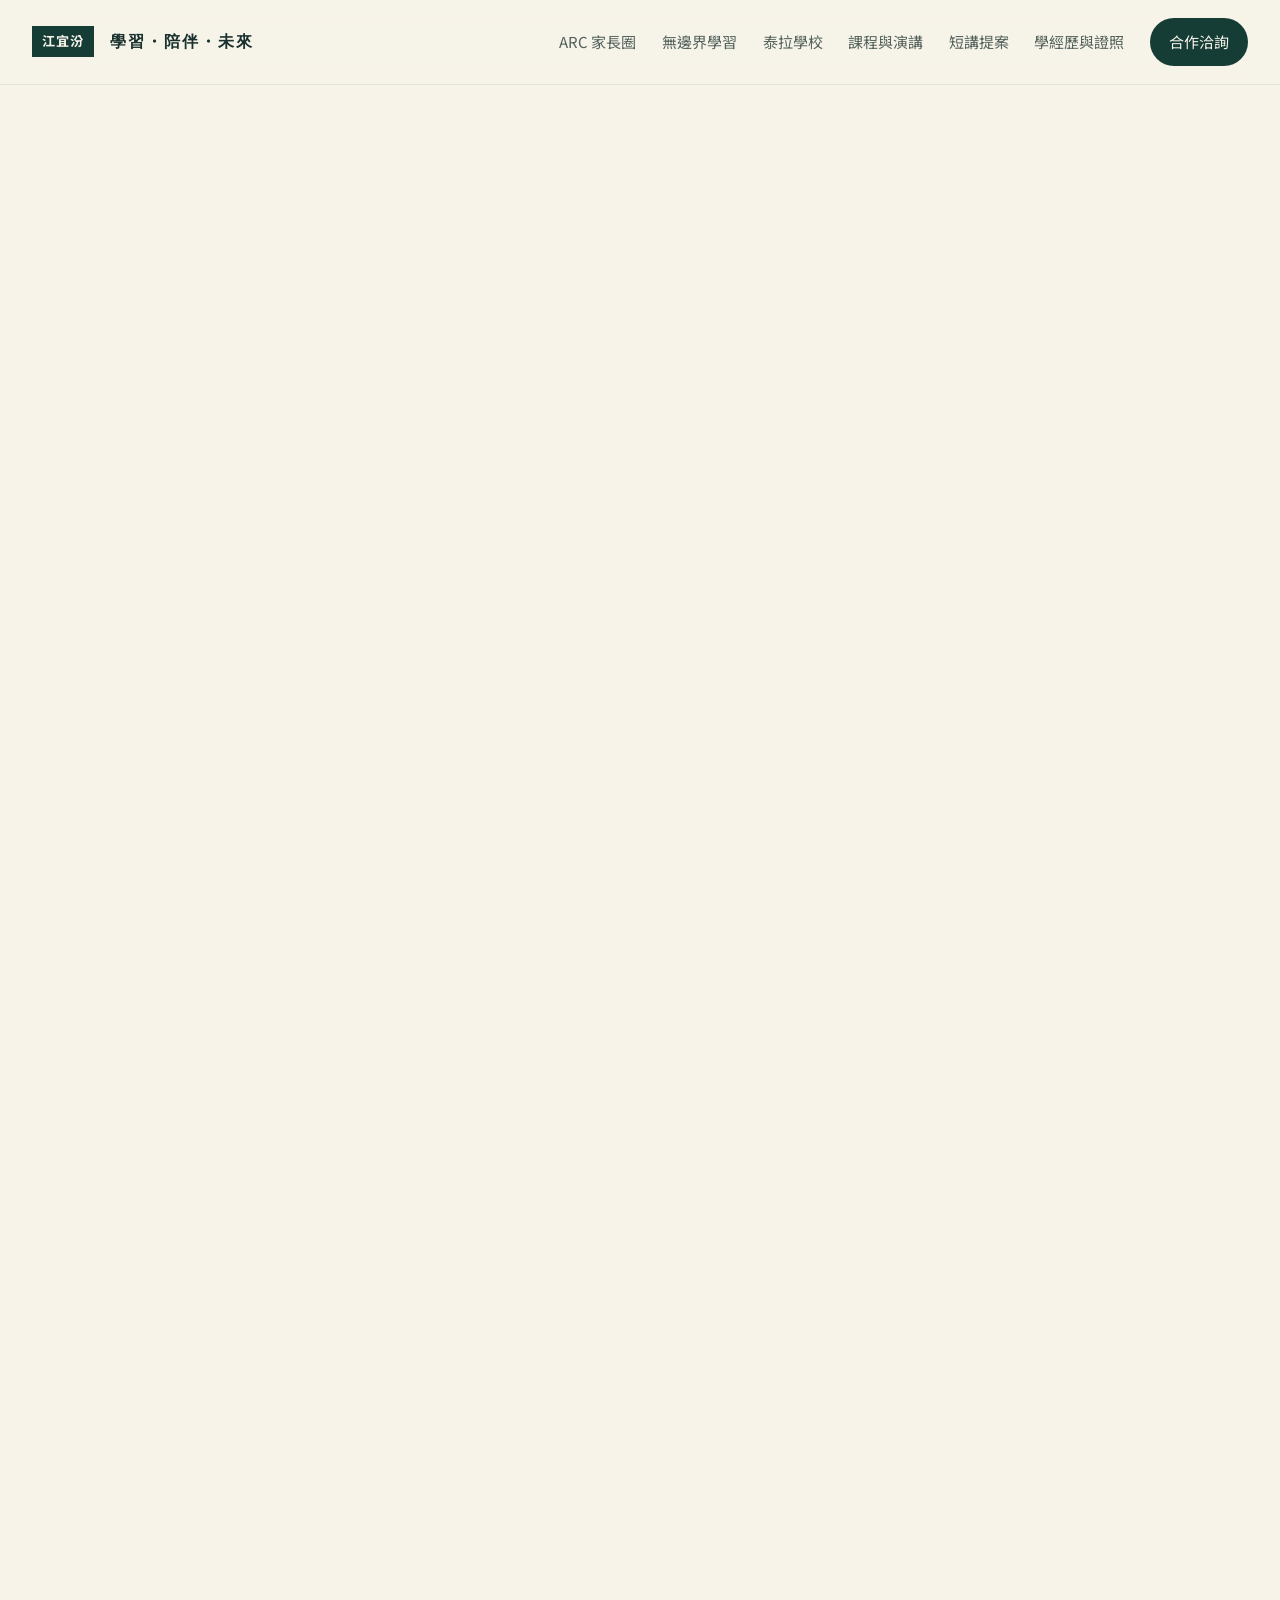
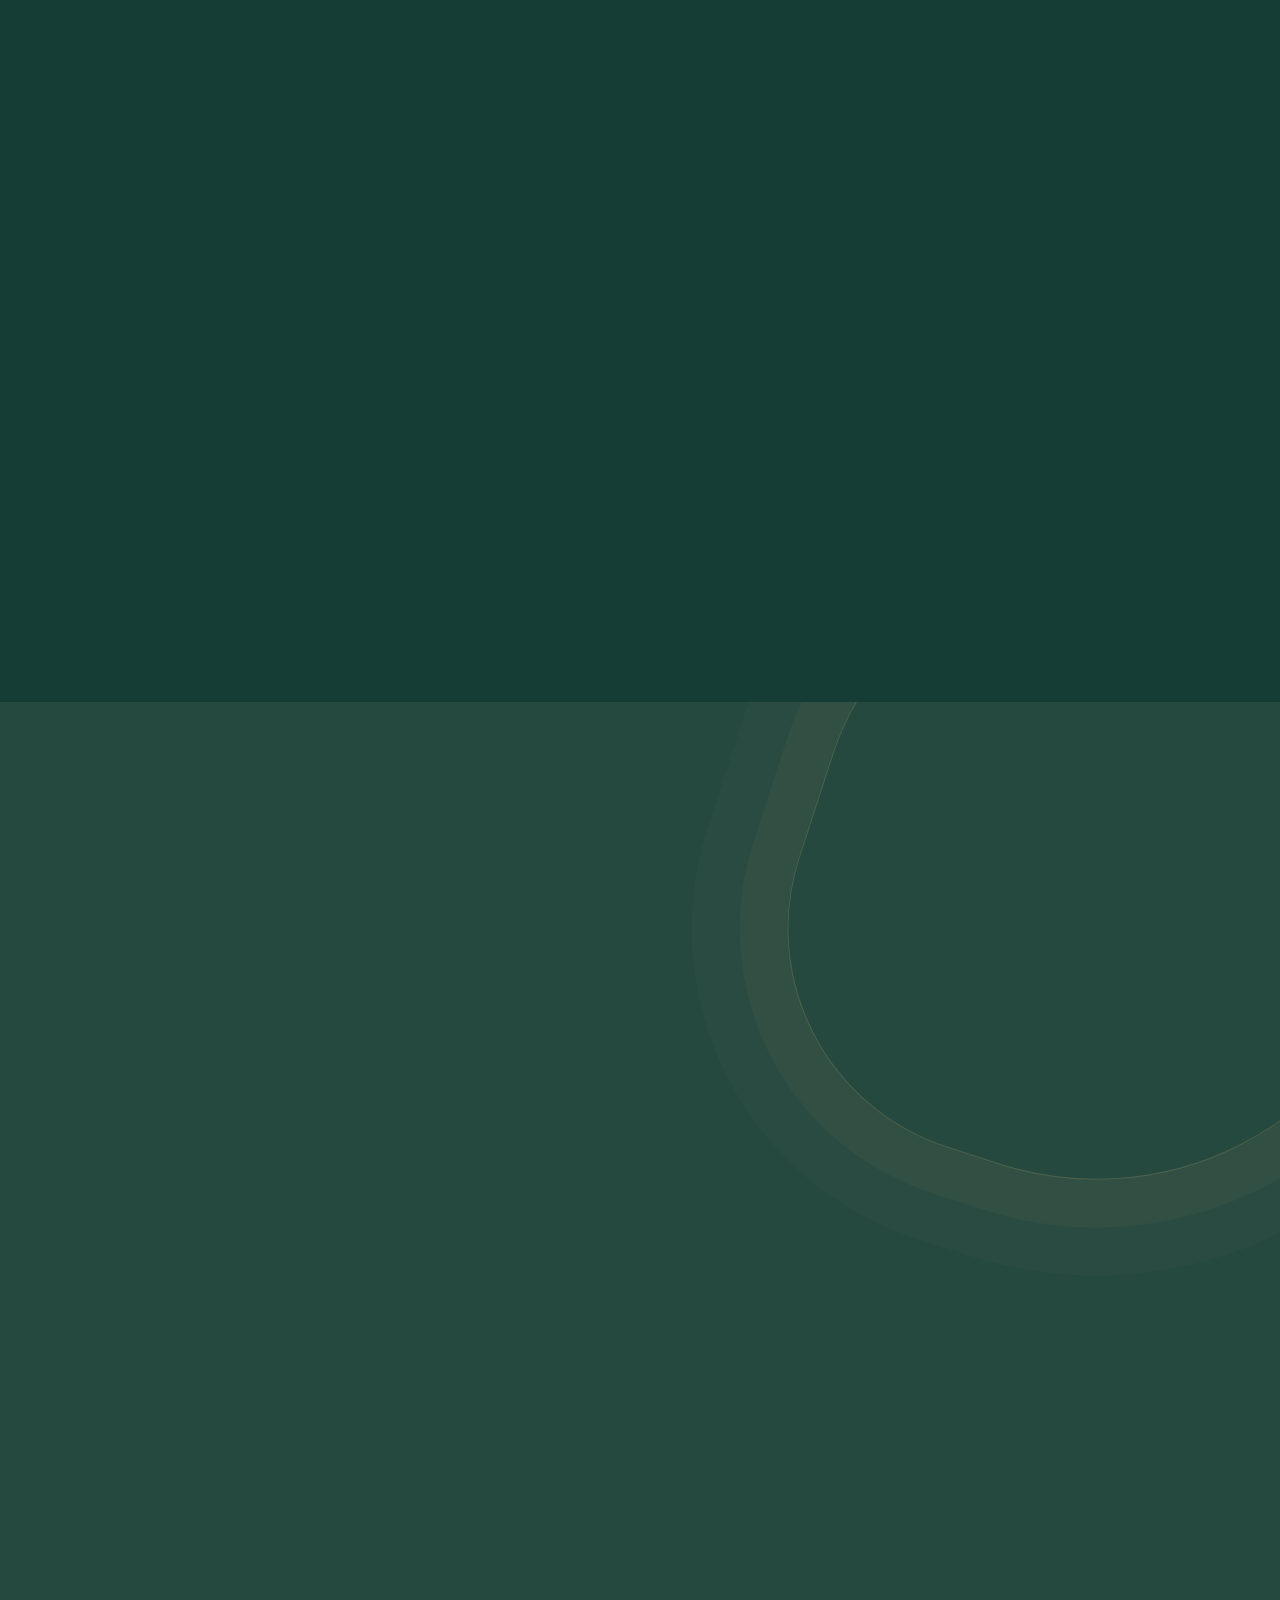
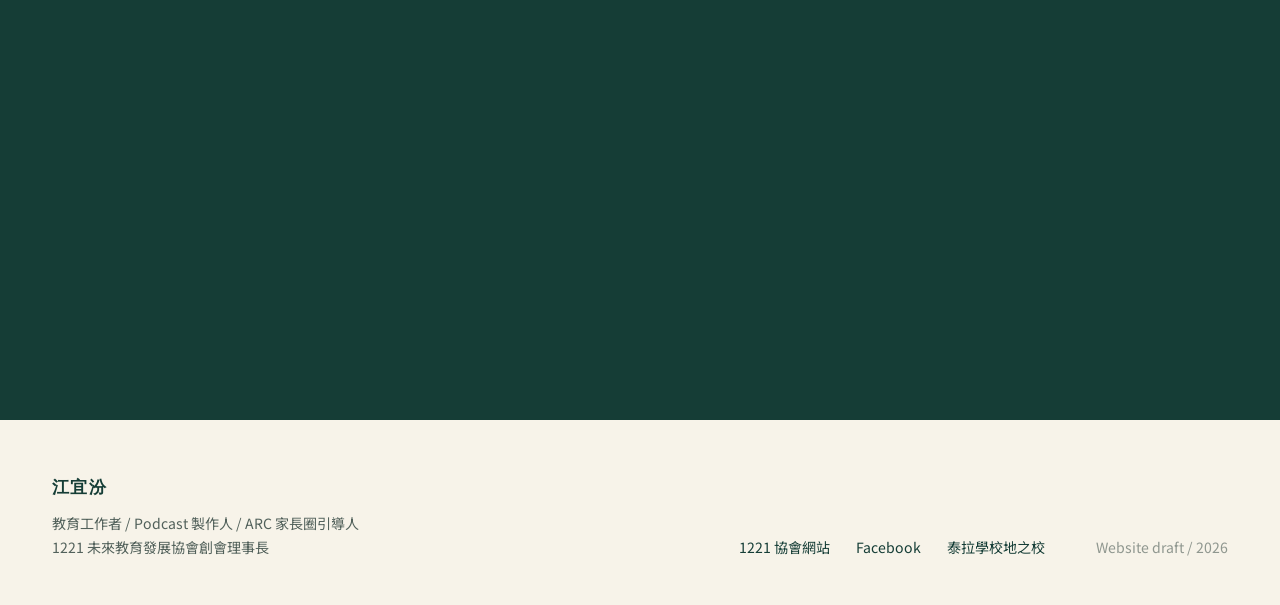
==== commit bbd63c21: "Revert "Add profile credentials and resume photos" This reverts commit 4de37e4e621bbd20b3dd88467a189" ====
--- a/index.html
+++ b/index.html
@@ -119,48 +119,6 @@
             </figure>
           </div>
         </div>
-        <div class="profile-proof-grid" aria-label="江宜汾證照與簡歷照片">
-          <article class="profile-proof-card profile-proof-wide reveal">
-            <div>
-              <p class="profile-label">Certifications</p>
-              <h3>證照與引導資格</h3>
-              <p>持續把情緒覺察、全腦思維、芳療、永續與身心覺察等跨域訓練，轉化為親子、教育與成人成長工作坊中的引導方法。</p>
-            </div>
-            <div class="profile-cert-grid">
-              <figure>
-                <img src="證照照片/emotional-agility-2026.jpg" alt="情緒靈敏力認證引導師證書">
-                <figcaption>Emotional Agility Certified Facilitator<br>情緒靈敏力認證引導師 / 2026</figcaption>
-              </figure>
-              <figure>
-                <img src="證照照片/emergenetics-youth-facilitator-upright.jpg" alt="全腦思維偏好青少年認證引導師證書">
-                <figcaption>Emergenetics Certified Youth Facilitator<br>全腦思維偏好青少年認證引導師 / 2025</figcaption>
-              </figure>
-            </div>
-          </article>
-          <article class="profile-proof-card reveal">
-            <p class="profile-label">Resume Highlights</p>
-            <h3>簡歷重點</h3>
-            <ul>
-              <li>新聞主播、節目製作人與活動主持，累積公共表達與現場掌握能力。</li>
-              <li>大學兼任講師、實驗教育教師與未來教育倡議者，長期投入教育現場。</li>
-              <li>從媒體、品牌行銷、餐飲創業到非營利組織，形成跨界整合與轉譯能力。</li>
-            </ul>
-          </article>
-          <div class="profile-proof-photos reveal">
-            <figure>
-              <img src="工作照片/12311346_791145014363970_659769746_o.jpg" alt="江宜汾擔任論壇主持人">
-              <figcaption>論壇主持</figcaption>
-            </figure>
-            <figure>
-              <img src="工作照片/6088655.jpg" alt="江宜汾進行演講分享">
-              <figcaption>演講分享</figcaption>
-            </figure>
-            <figure>
-              <img src="工作照片/S__41795670.jpg" alt="江宜汾擔任 TEDx 林口主持人">
-              <figcaption>TEDx 林口主持</figcaption>
-            </figure>
-          </div>
-        </div>
       </section>
 
       <section class="section media-moments" id="media-moments">
--- a/styles.css
+++ b/styles.css
@@ -609,106 +609,6 @@
   content: "";
 }
 
-.profile-proof-grid {
-  display: grid;
-  grid-template-columns: minmax(0, 1.18fr) minmax(280px, 0.82fr);
-  gap: 16px;
-  margin-top: 16px;
-}
-
-.profile-proof-card,
-.profile-proof-photos {
-  padding: clamp(24px, 3vw, 34px);
-  border: 1px solid var(--line);
-  background: rgba(255, 255, 255, 0.34);
-}
-
-.profile-proof-wide {
-  display: grid;
-  grid-template-columns: minmax(220px, 0.55fr) minmax(0, 1fr);
-  gap: clamp(22px, 4vw, 40px);
-  grid-row: span 2;
-  align-items: start;
-}
-
-.profile-proof-card h3 {
-  margin-bottom: 14px;
-  font-family: var(--serif);
-  font-size: clamp(1.26rem, 2vw, 1.58rem);
-  line-height: 1.5;
-  letter-spacing: 0.05em;
-}
-
-.profile-proof-card p:not(.profile-label) {
-  color: var(--muted);
-  font-size: 0.94rem;
-  line-height: 1.9;
-}
-
-.profile-proof-card ul {
-  display: grid;
-  gap: 14px;
-  padding: 0;
-  margin: 0;
-  list-style: none;
-}
-
-.profile-proof-card li {
-  padding-bottom: 14px;
-  border-bottom: 1px solid var(--line);
-  color: var(--muted);
-  font-size: 0.92rem;
-  line-height: 1.8;
-}
-
-.profile-cert-grid {
-  display: grid;
-  grid-template-columns: repeat(2, minmax(0, 1fr));
-  gap: 14px;
-}
-
-.profile-cert-grid figure,
-.profile-proof-photos figure {
-  margin: 0;
-}
-
-.profile-cert-grid img {
-  width: 100%;
-  aspect-ratio: 4 / 3;
-  border: 1px solid rgba(25, 49, 45, 0.12);
-  background: #fff;
-  object-fit: contain;
-}
-
-.profile-cert-grid figcaption,
-.profile-proof-photos figcaption {
-  padding-top: 10px;
-  color: var(--muted);
-  font-size: 0.78rem;
-  line-height: 1.65;
-}
-
-.profile-proof-photos {
-  display: grid;
-  grid-template-columns: repeat(3, minmax(0, 1fr));
-  gap: 12px;
-  padding: 14px;
-}
-
-.profile-proof-photos img {
-  width: 100%;
-  aspect-ratio: 4 / 3.1;
-  object-fit: cover;
-}
-
-.profile-proof-photos figure:nth-child(2) img {
-  object-position: 18% center;
-}
-
-.profile-proof-photos figure:nth-child(3) img {
-  object-position: 28% center;
-}
-
 .media-moments {
   border-top: 1px solid var(--line);
 }
@@ -2316,8 +2216,6 @@
   .metrics,
   .work-grid,
   .profile-grid,
-  .profile-proof-grid,
-  .profile-proof-wide,
   .credential-showcase,
   .parent-themes {
     grid-template-columns: 1fr;
@@ -2361,15 +2259,6 @@
   .credential-list li {
     grid-template-columns: 1fr;
     gap: 6px;
-  }
-
-  .profile-cert-grid,
-  .profile-proof-photos {
-    grid-template-columns: 1fr;
-  }
-
-  .profile-proof-photos img {
-    aspect-ratio: 4 / 2.85;
   }
 
   .parents-gallery img {
